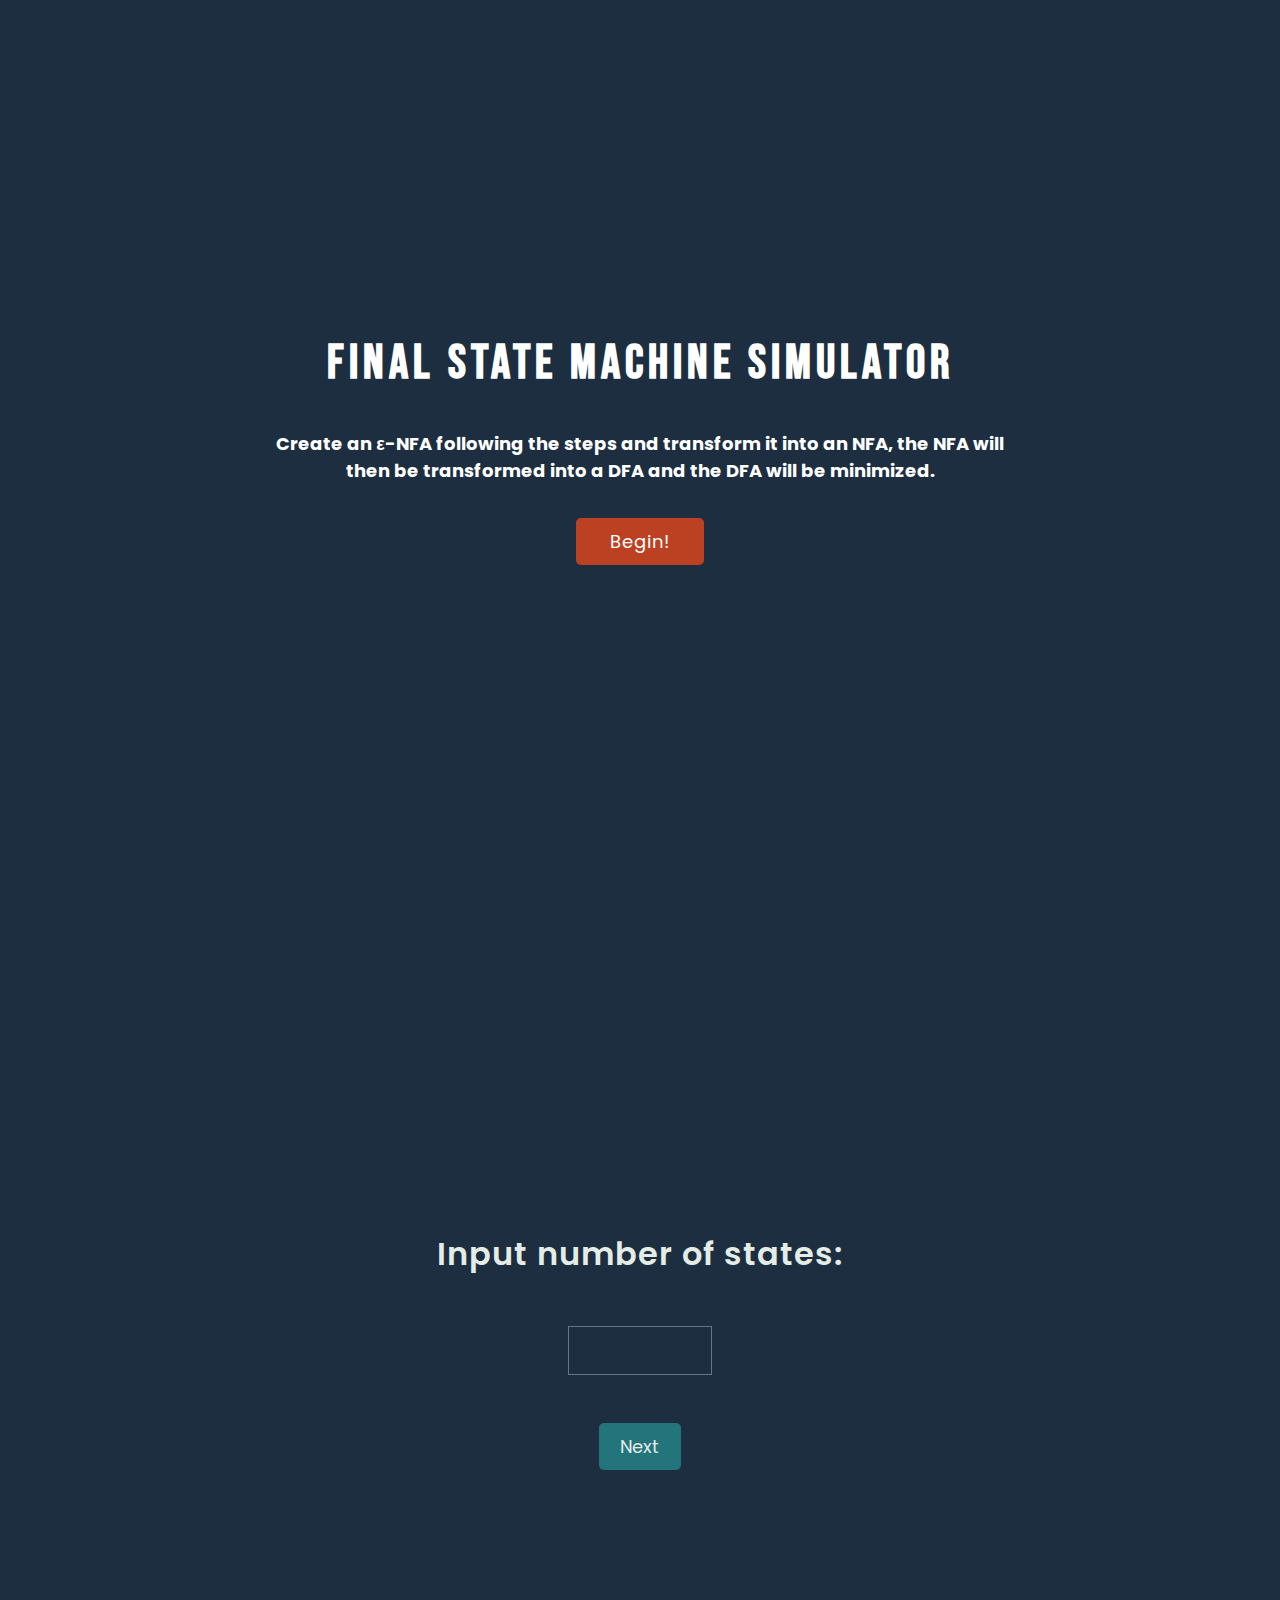
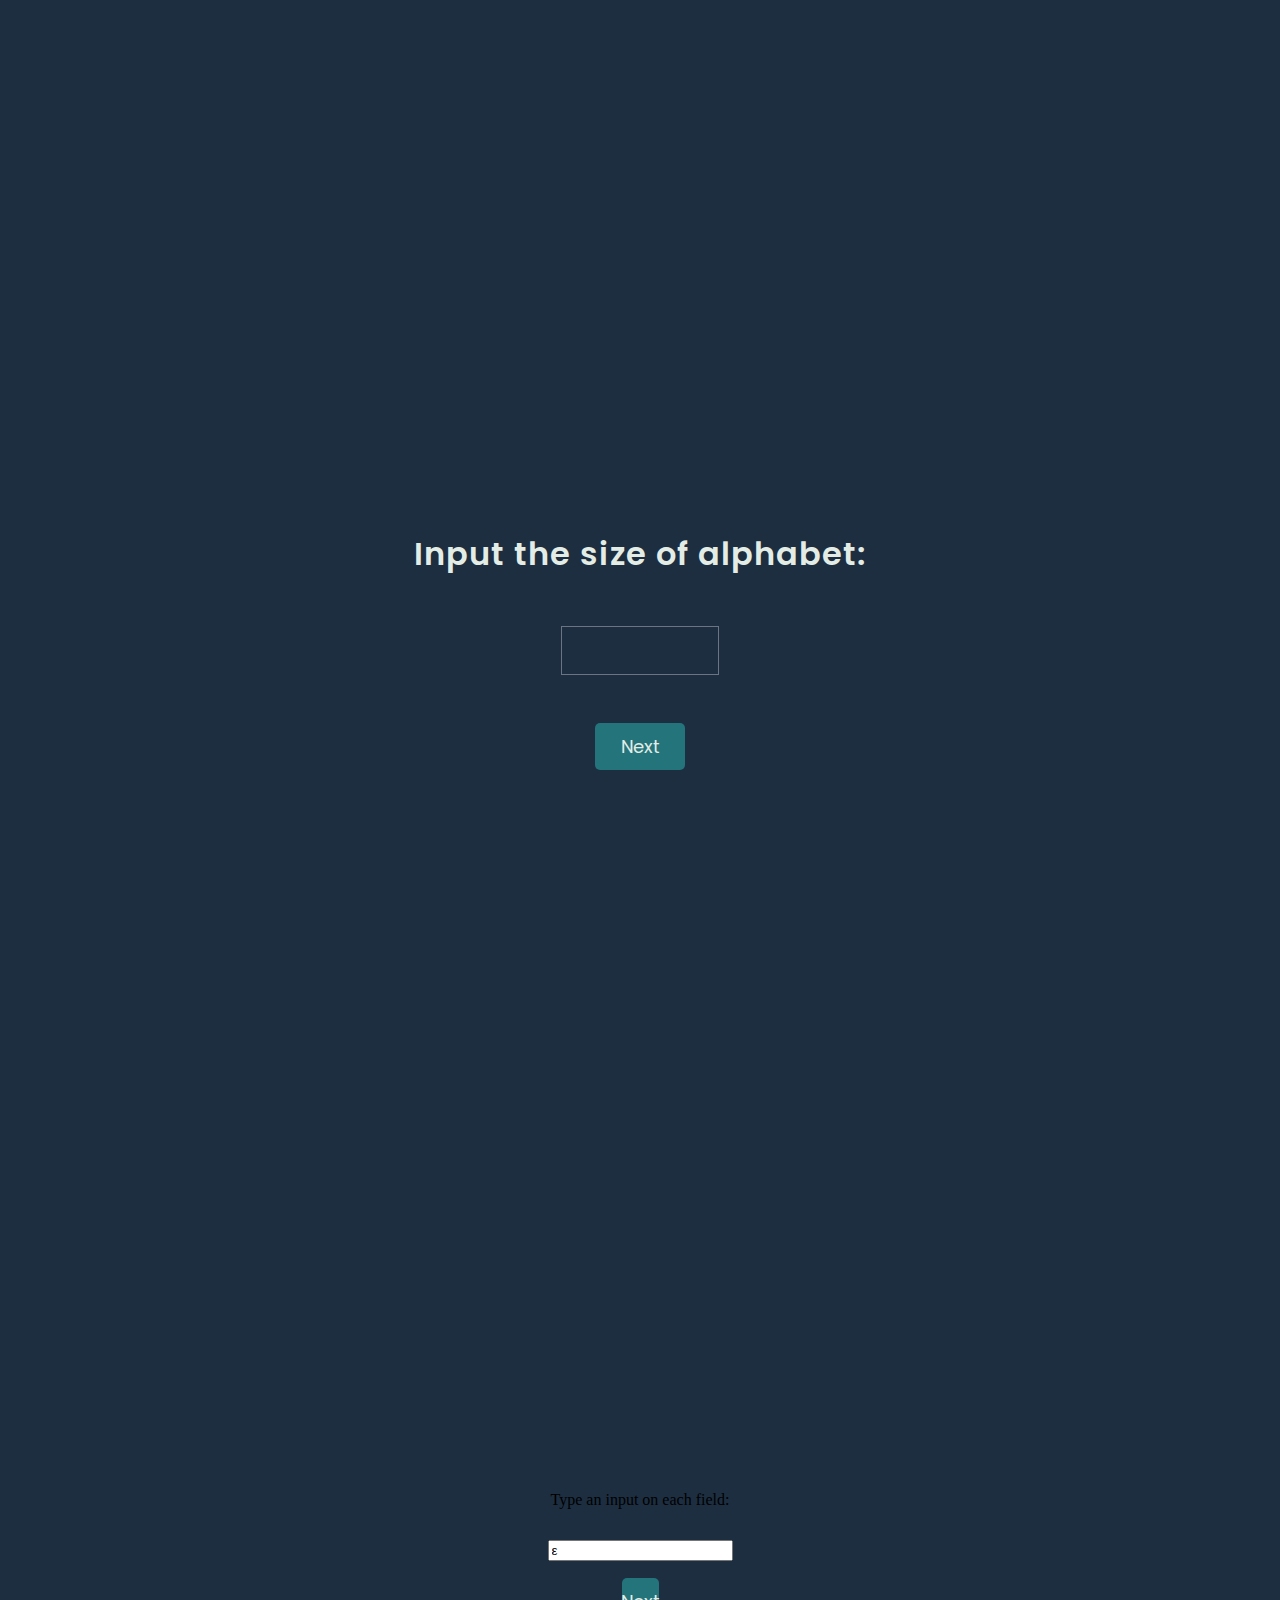
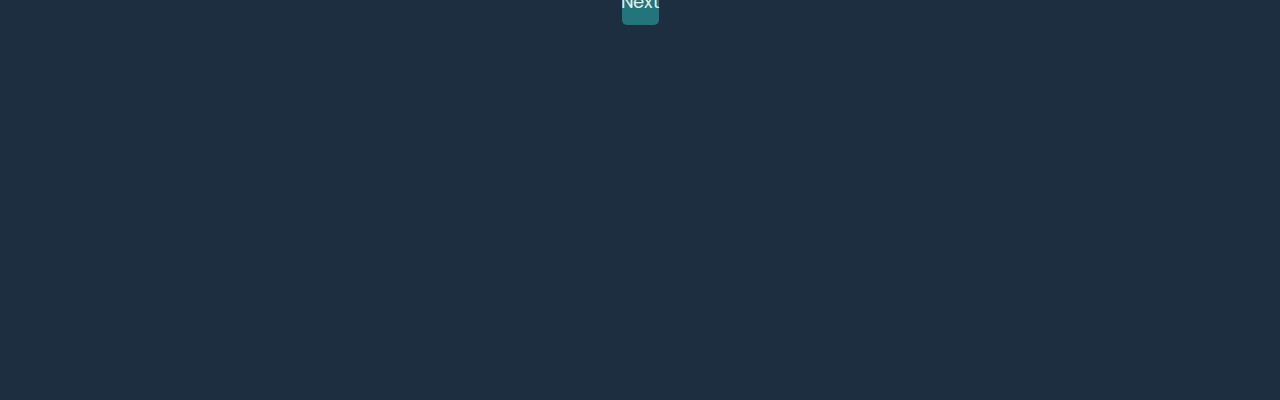
==== src/index.html @ 6525c3da "Modified css, added new styles in header and input components, modified js index." ====
<!-- HTML webpage to interact with the user. -->

<!DOCTYPE html>

<html>
    <head>
        <meta charset="UTF-8" />
        <title>Finite State Machines</title>
        <link rel="icon" type="image/ico" href="../data/images/favicon.png" />
        <link rel="stylesheet" type="text/css" href="./css/index.css" />
        <link href="https://fonts.googleapis.com/icon?family=Material+Icons" rel="stylesheet" />
    </head>

    <body>
        <header>
            <div class="container">
                <h1 class="header">Final State Machine Simulator</h1>
                <p class="paragraph">
                    Create an &epsilon;-NFA following the steps
                    and transform it into an NFA, the NFA will
                    then be transformed into a DFA and the DFA
                    will be minimized.
                </p>
                <button class="begin">Begin!</button>
            </div>
        </header>

        <!-- The input section -->
        <section id="input" class="section">

            <form class="input-form">
                <div class="container">
                    <div class="input-states">
                        <p class="label">
                            Input number of states:
                        </p>
                        <input type="text" class="states-number" />
                        <button type="button" class="progress-button">Next</button>
                    </div>
                </div>

                <div class="container">
                    <div class="input-alphabet-1">
                        <p class="label">
                            Input the size of alphabet:
                        </p>
                        <input type="text" class="inputs-number" />
                        <button type="button" class="progress-button">Next</button>
                    </div>
                </div>

                <div class="container">
                    <div class="input-alphabet-2">
                        <p class="label">
                            Type an input on each field:
                        </p>
                        <input type="text" class="input" value="&epsilon;" readonly />
                        <button type="button" class="progress-button">Next</button>
                    </div>
                </div>

                <!-- <div class="container">
                    <div class="input-transitions">
                        <p class="label">
                            Choose the transitions:
                        </p>
                        <div class="transition-container">
                            <div class="states"></div>
                            <div class="inputs"></div>
                            <div class="outputs"></div>
                        </div>
                        <div class="show-chosen"></div>
                        <button type="button" class="progress-button">Next</button>
                    </div>
                </div>

                <div class="container">
                    <div class="input-finals-1">
                        <p class="label">
                            Input number of final states:
                        </p>
                        <input type="text" class="inputs-number" />
                        <button type="button" class="progress-button">Next</button>
                    </div>
                </div>

                <div class="container">
                    <div class="input-finals-2">
                        <p class="label">
                            Type a final state on each field:
                        </p>
                        <button type="button" class="progress-button">Generate</button>
                    </div>
                </div> -->
            </form>
        </section>

        <!-- Output section -->
        <!-- <section id="output" class="section">
            <div class="results">

                <p class="paragraph">
                    The inputs:
                </p>
                <div class="inputs"></div>
                
                <p class="paragraph">
                    The set of states:
                </p>
                <div class="states"></div>

                <p class="paragraph">
                    The initial state:
                </p>
                <div class="initial-state"></div>

                <p class="paragraph">
                    The set of final states:
                </p>
                <div class="final-states"></div>

                <button class="display-transitions">Show transitions</button>

                <div class="transitions"></div>

                <button class="reset">Reset</button>
            </div>
        </section> -->

        <script src="https://ajax.googleapis.com/ajax/libs/jquery/3.4.1/jquery.min.js"></script>
        <script type="module" src="./js/index.js"></script>
    </body>
</html>
---- src/css/index.css ----
/* Abstracts */

@import "./abstracts/variables.css";

/* CSS base */

@import "./base/base.css";

/* Components -> Common components & screens */

@import "./components/index.css";

/* Fonts */

@import "./fonts/fonts.css";
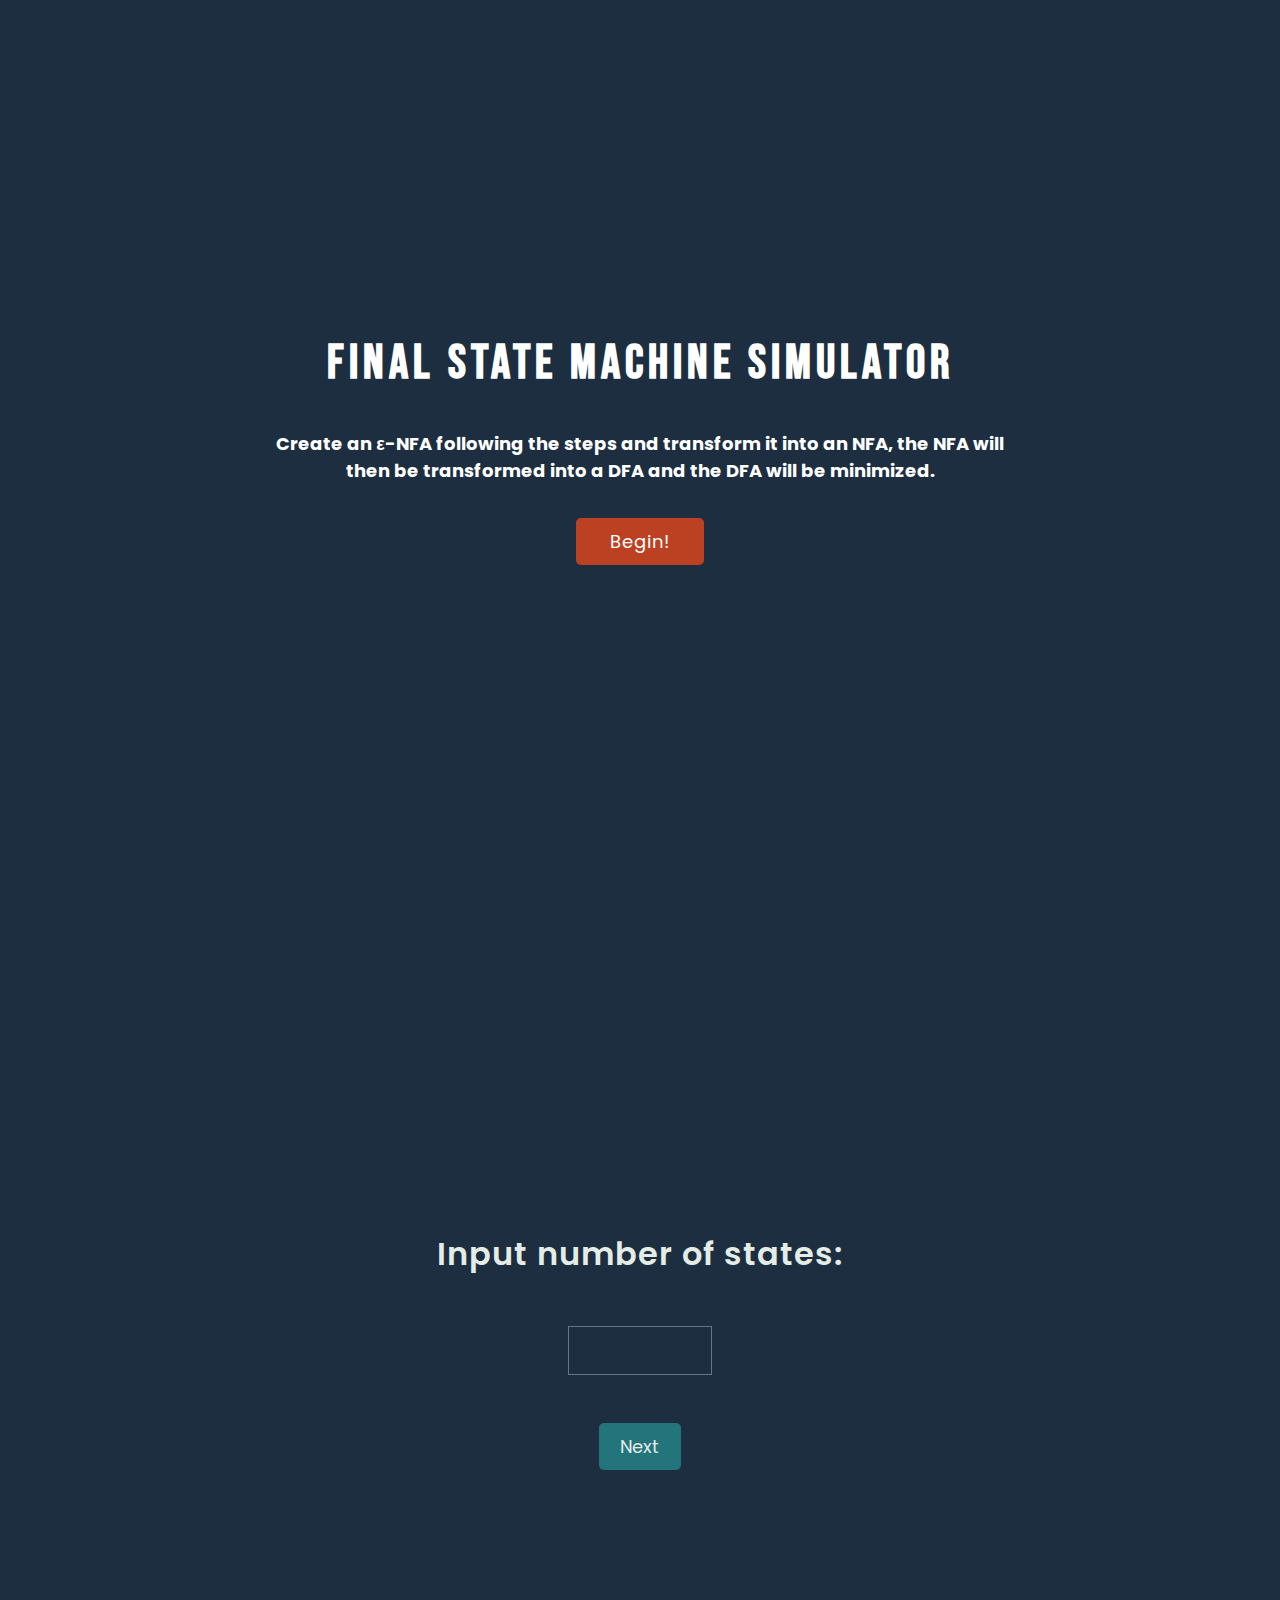
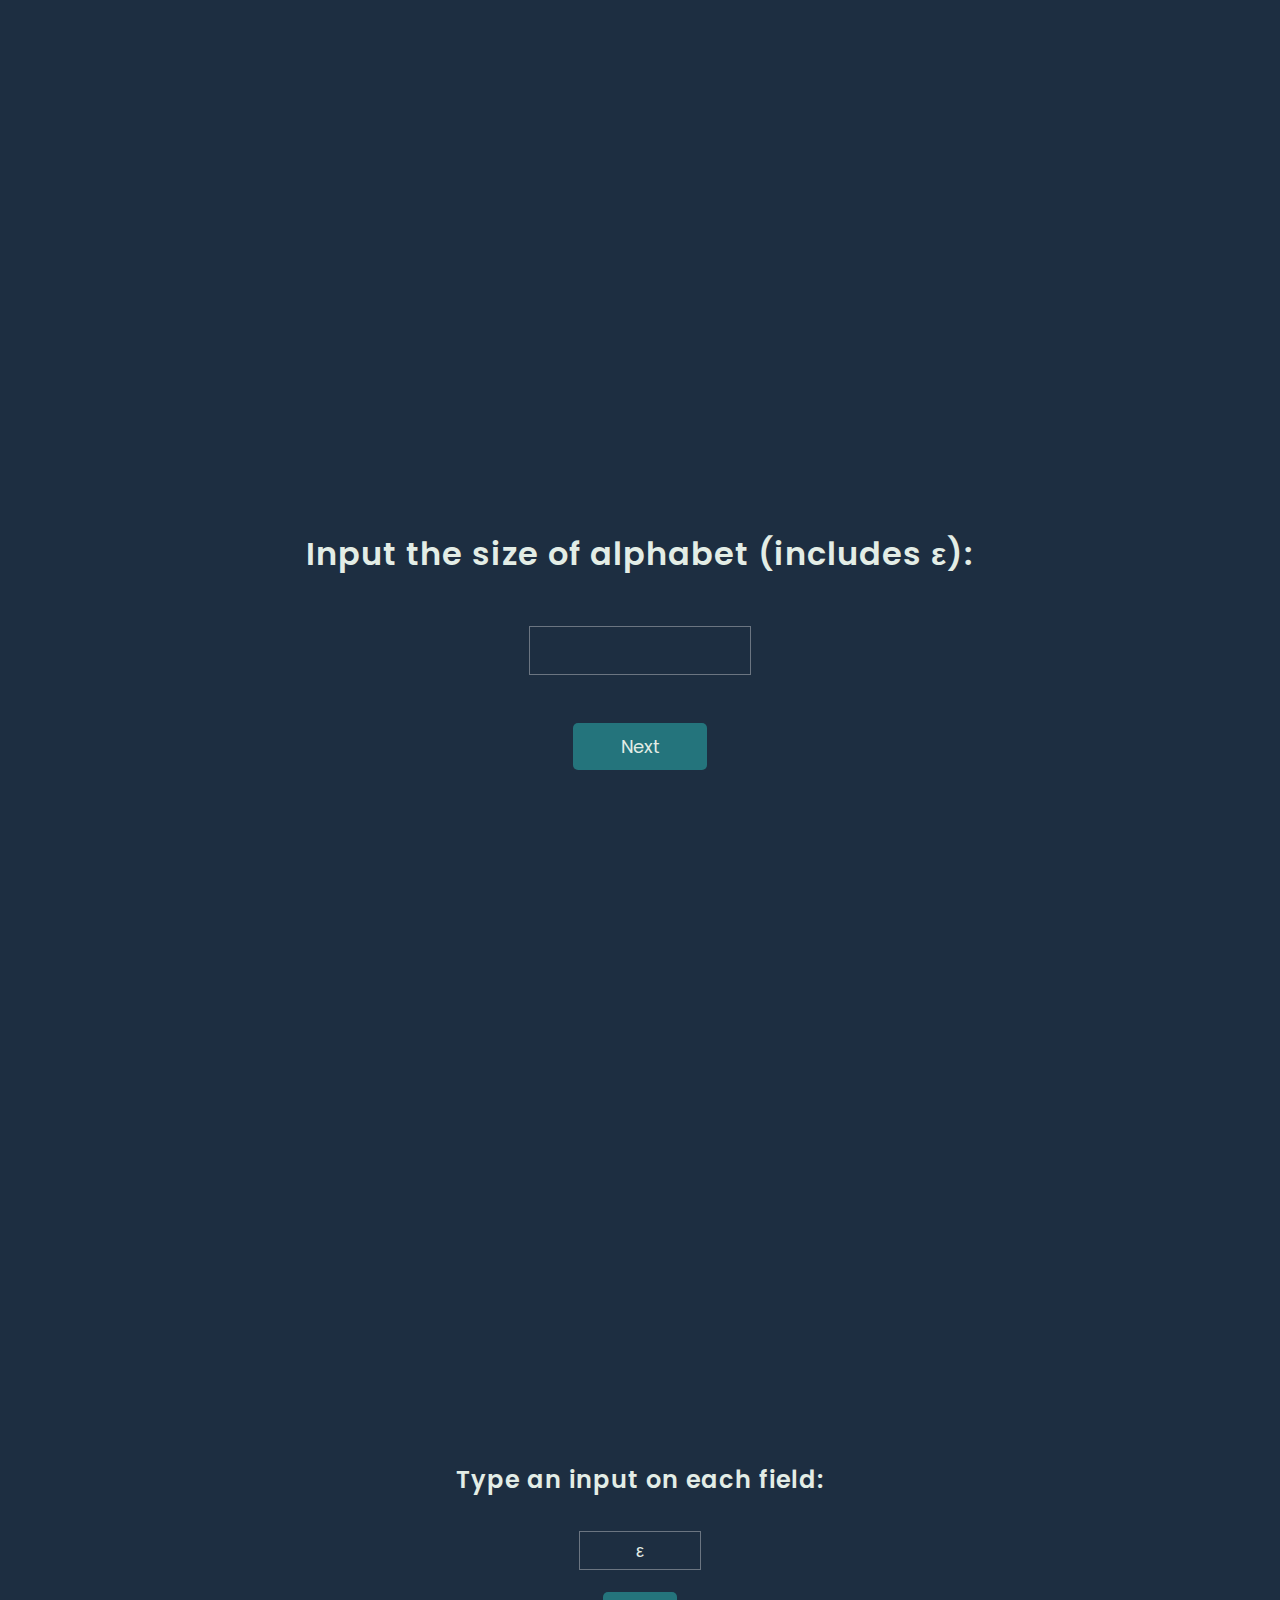
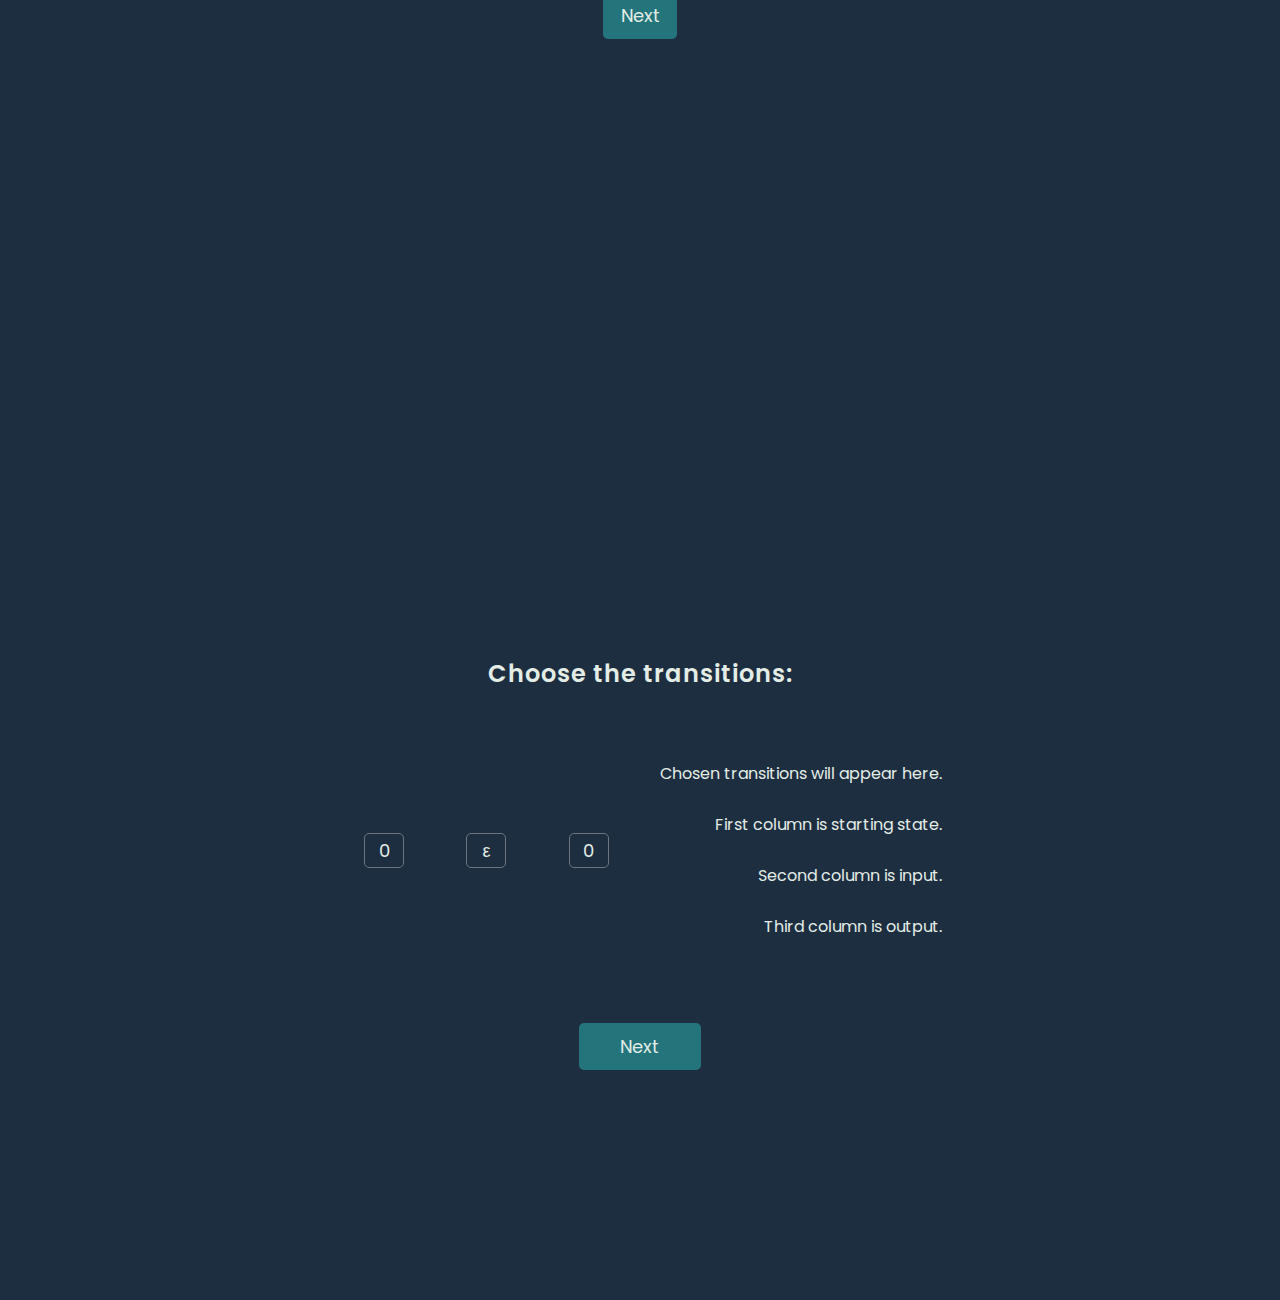
==== commit 55cf20c9: "Modified header and input components with new css code, added new functions to index.js, ugraded htm" ====
--- a/src/index.html
+++ b/src/index.html
@@ -42,7 +42,7 @@
                 <div class="container">
                     <div class="input-alphabet-1">
                         <p class="label">
-                            Input the size of alphabet:
+                            Input the size of alphabet (includes &epsilon;):
                         </p>
                         <input type="text" class="inputs-number" />
                         <button type="button" class="progress-button">Next</button>
@@ -59,22 +59,33 @@
                     </div>
                 </div>
 
-                <!-- <div class="container">
+                <div class="container">
                     <div class="input-transitions">
                         <p class="label">
                             Choose the transitions:
                         </p>
                         <div class="transition-container">
-                            <div class="states"></div>
-                            <div class="inputs"></div>
-                            <div class="outputs"></div>
+                            <div class="states">
+                                <button type="button">0</button>
+                            </div>
+                            <div class="inputs">
+                                <button type="button">&epsilon;</button>
+                            </div>
+                            <div class="outputs">
+                                <button type="button">0</button>
+                            </div>
                         </div>
-                        <div class="show-chosen"></div>
+                        <div class="show-chosen">
+                            <p>Chosen transitions will appear here.</p>
+                            <p>First column is starting state.</p>
+                            <p>Second column is input.</p>
+                            <p>Third column is output.</p>
+                        </div>
                         <button type="button" class="progress-button">Next</button>
                     </div>
                 </div>
 
-                <div class="container">
+                <!-- <div class="container">
                     <div class="input-finals-1">
                         <p class="label">
                             Input number of final states:
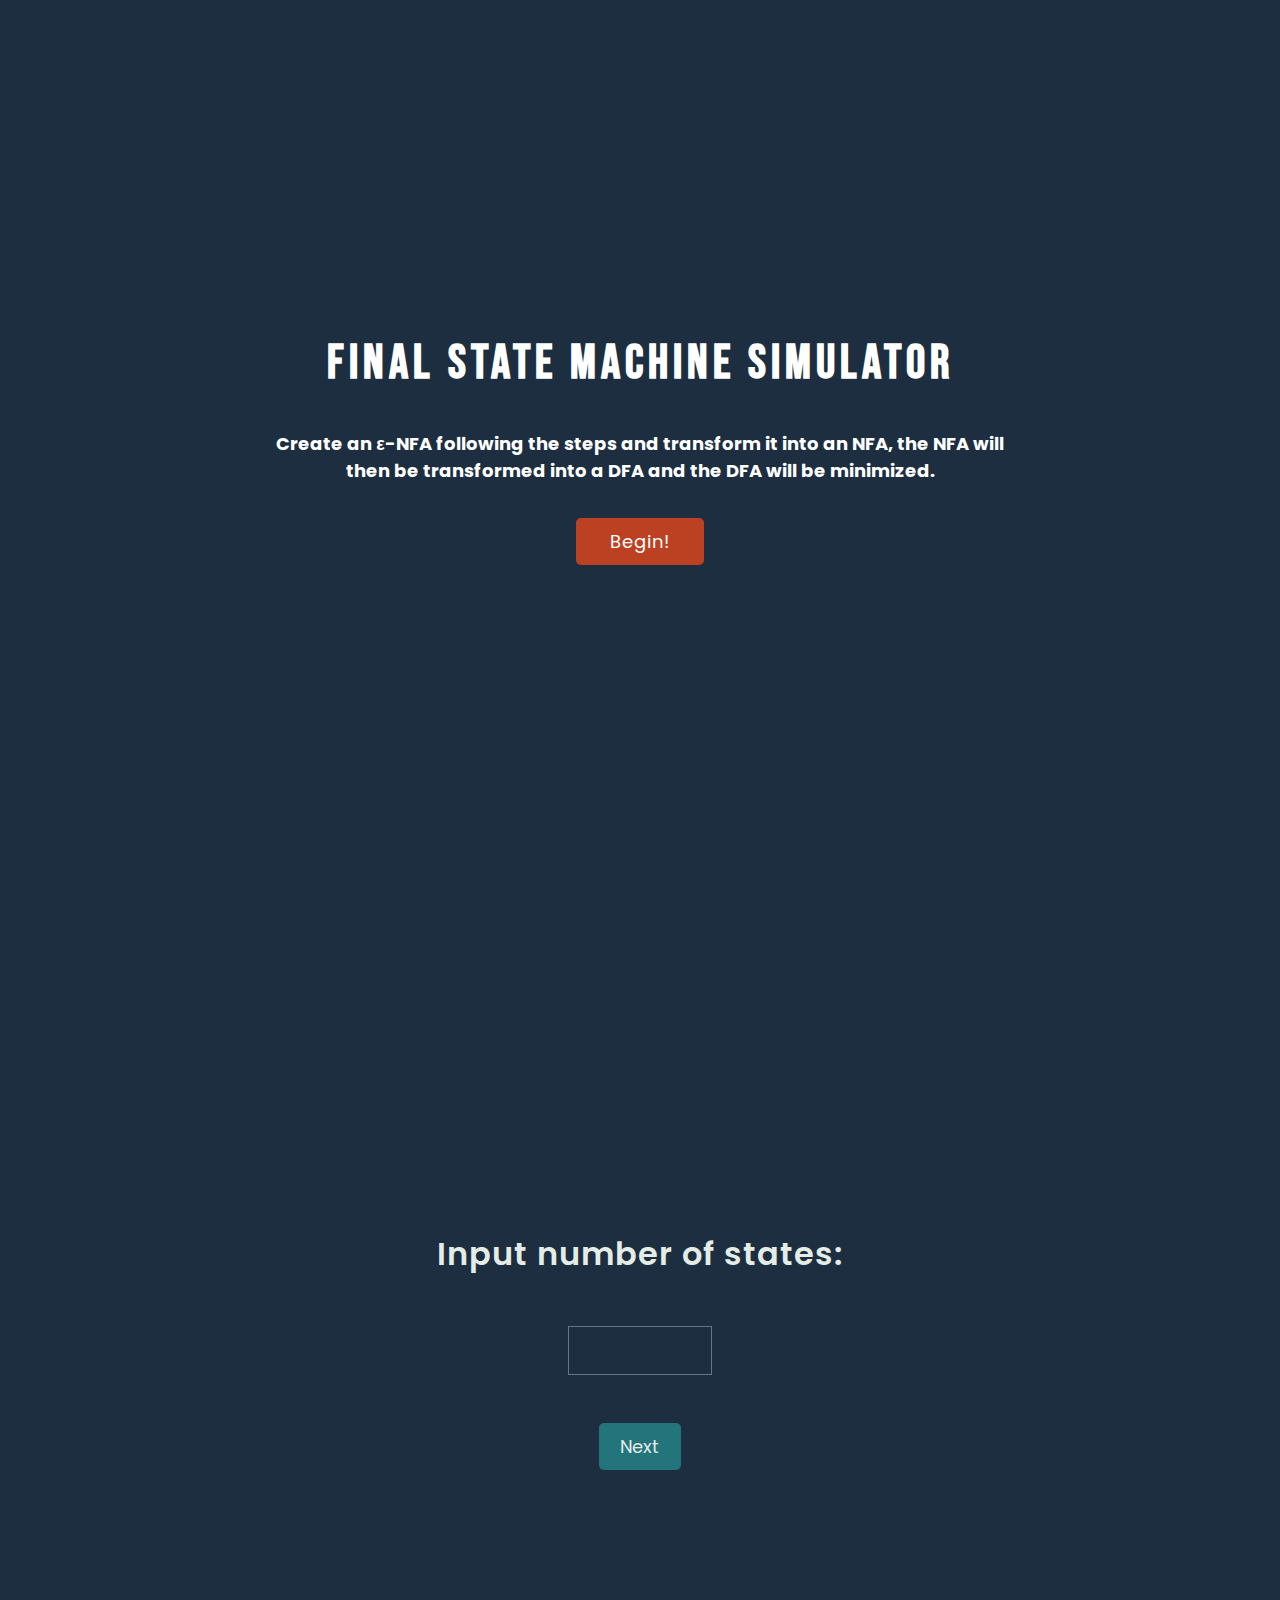
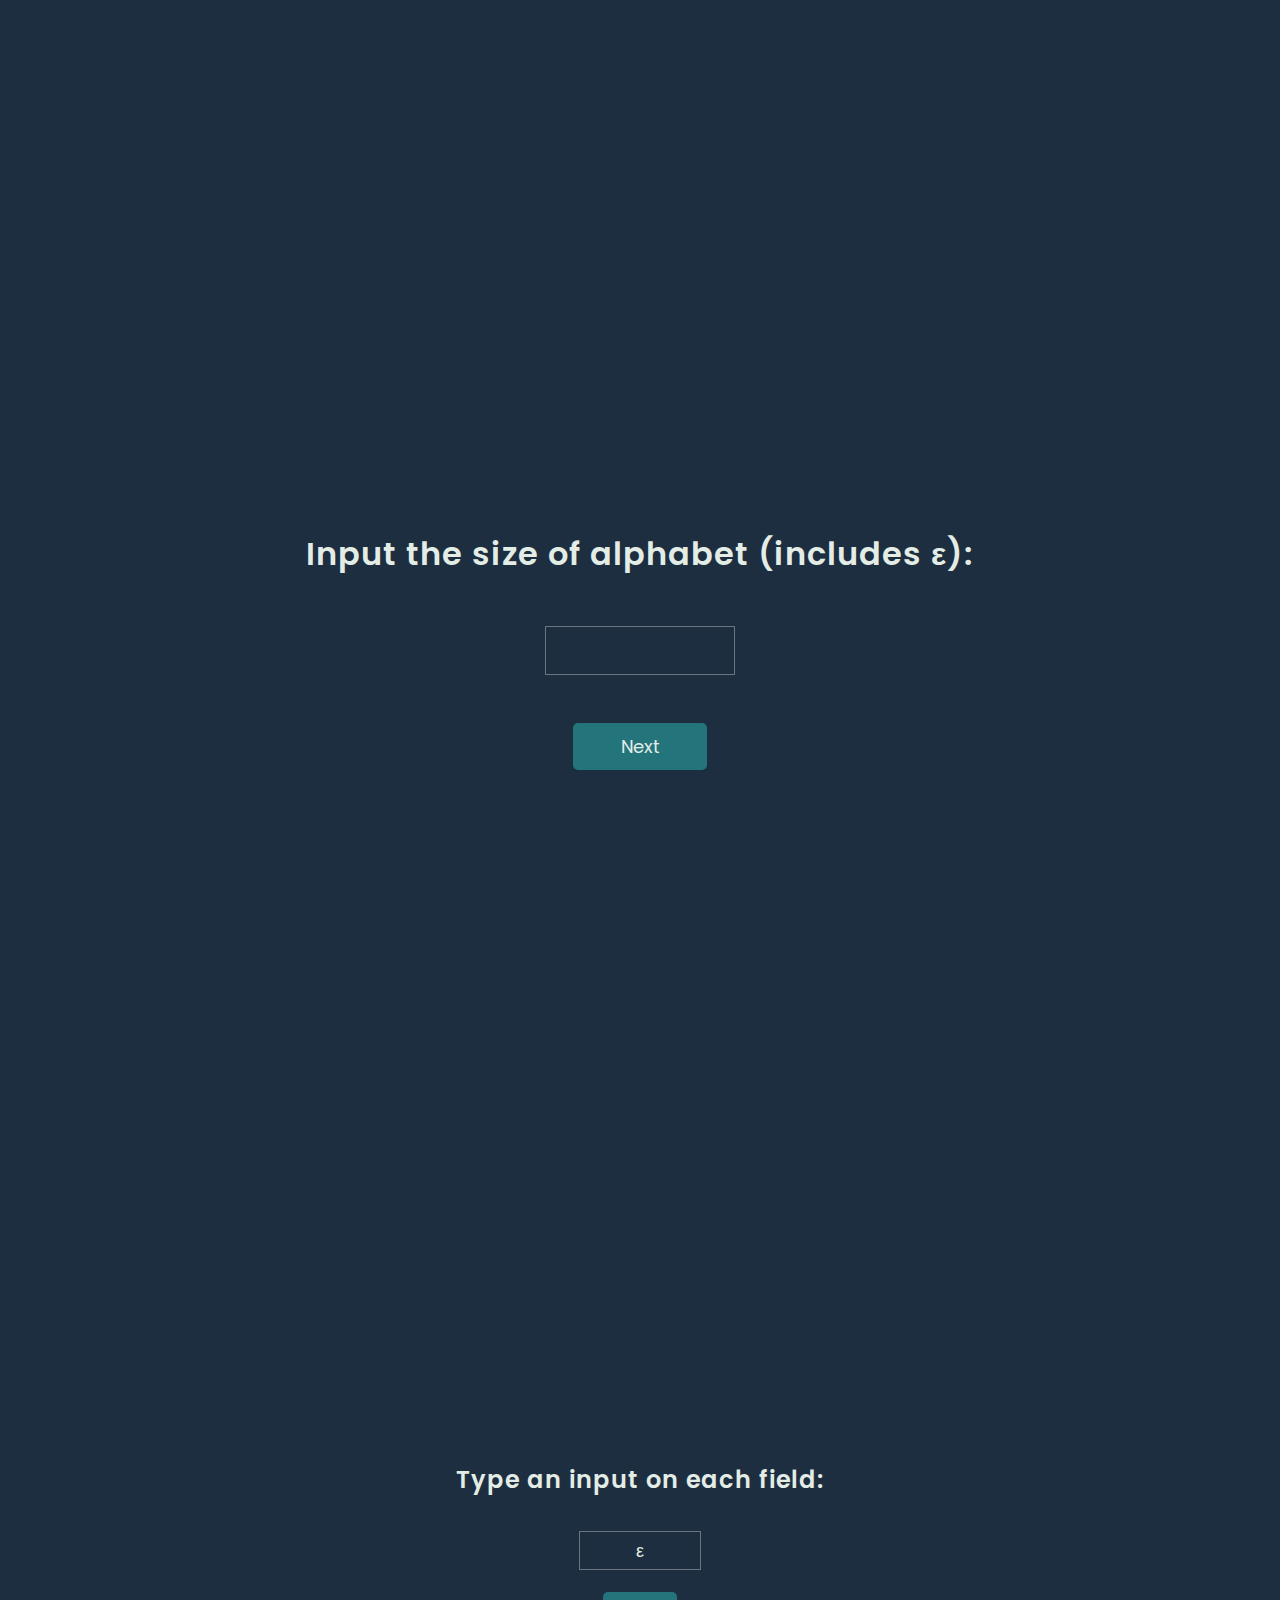
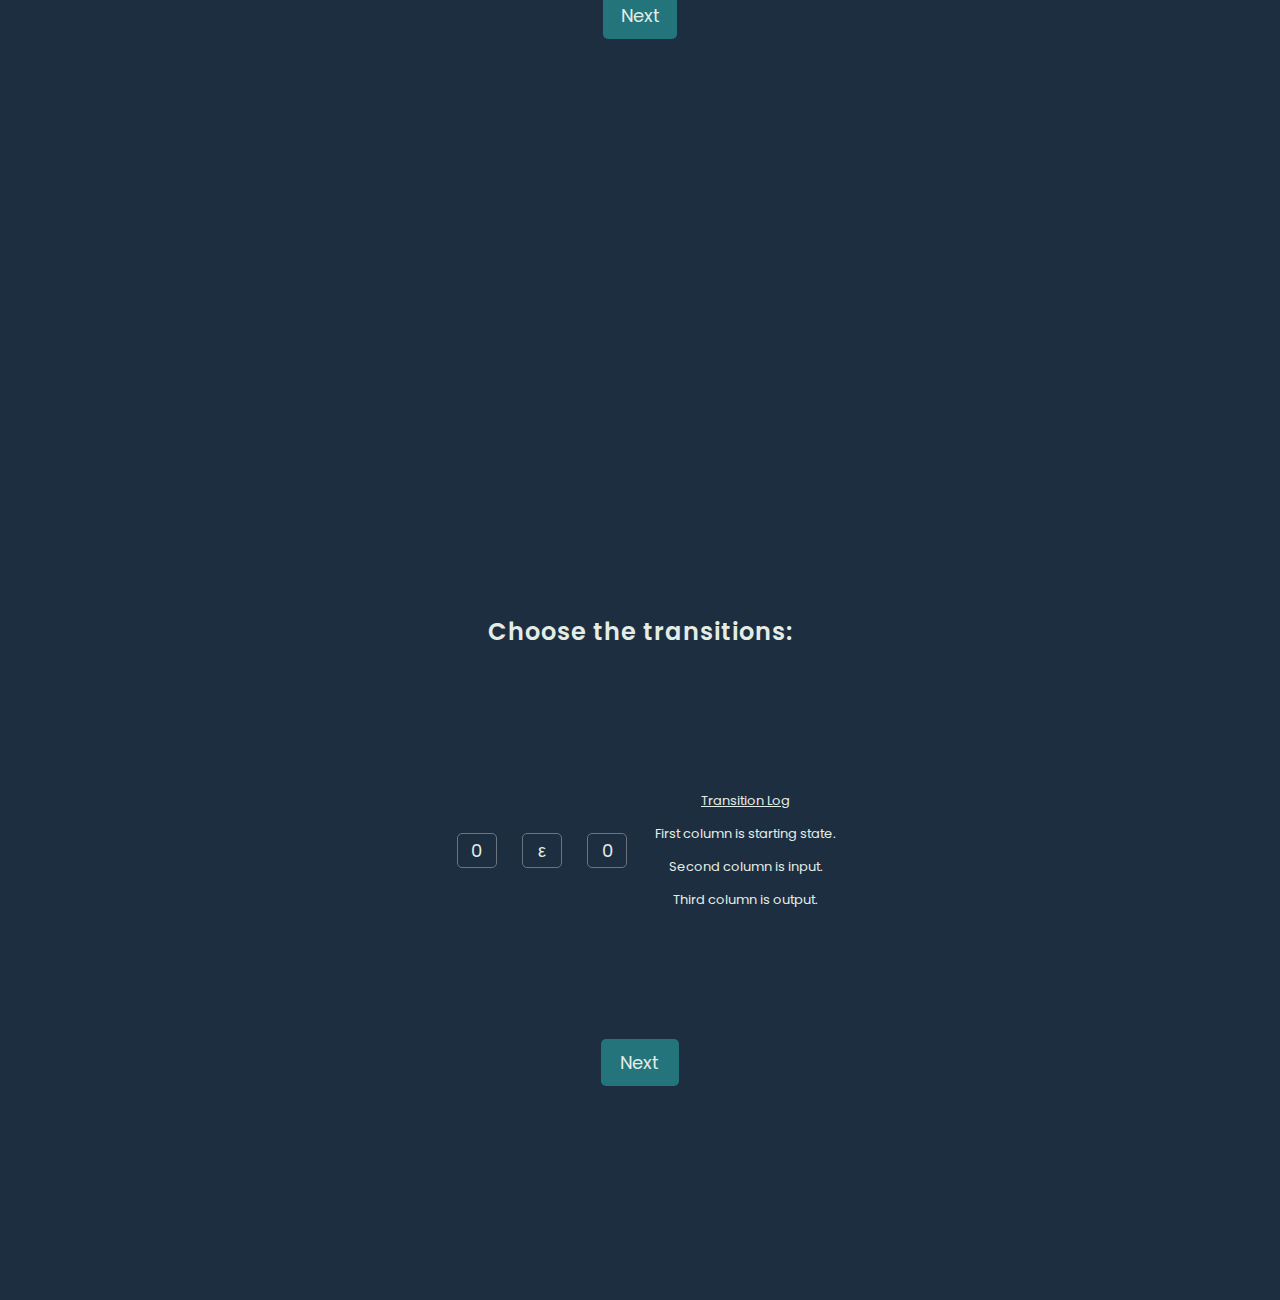
==== commit a15ed099: "Modified css component input for transitions, added new methods in index.js for interactive adding o" ====
--- a/src/index.html
+++ b/src/index.html
@@ -76,7 +76,7 @@
                             </div>
                         </div>
                         <div class="show-chosen">
-                            <p>Chosen transitions will appear here.</p>
+                            <p style="text-decoration: underline;">Transition Log</p>
                             <p>First column is starting state.</p>
                             <p>Second column is input.</p>
                             <p>Third column is output.</p>
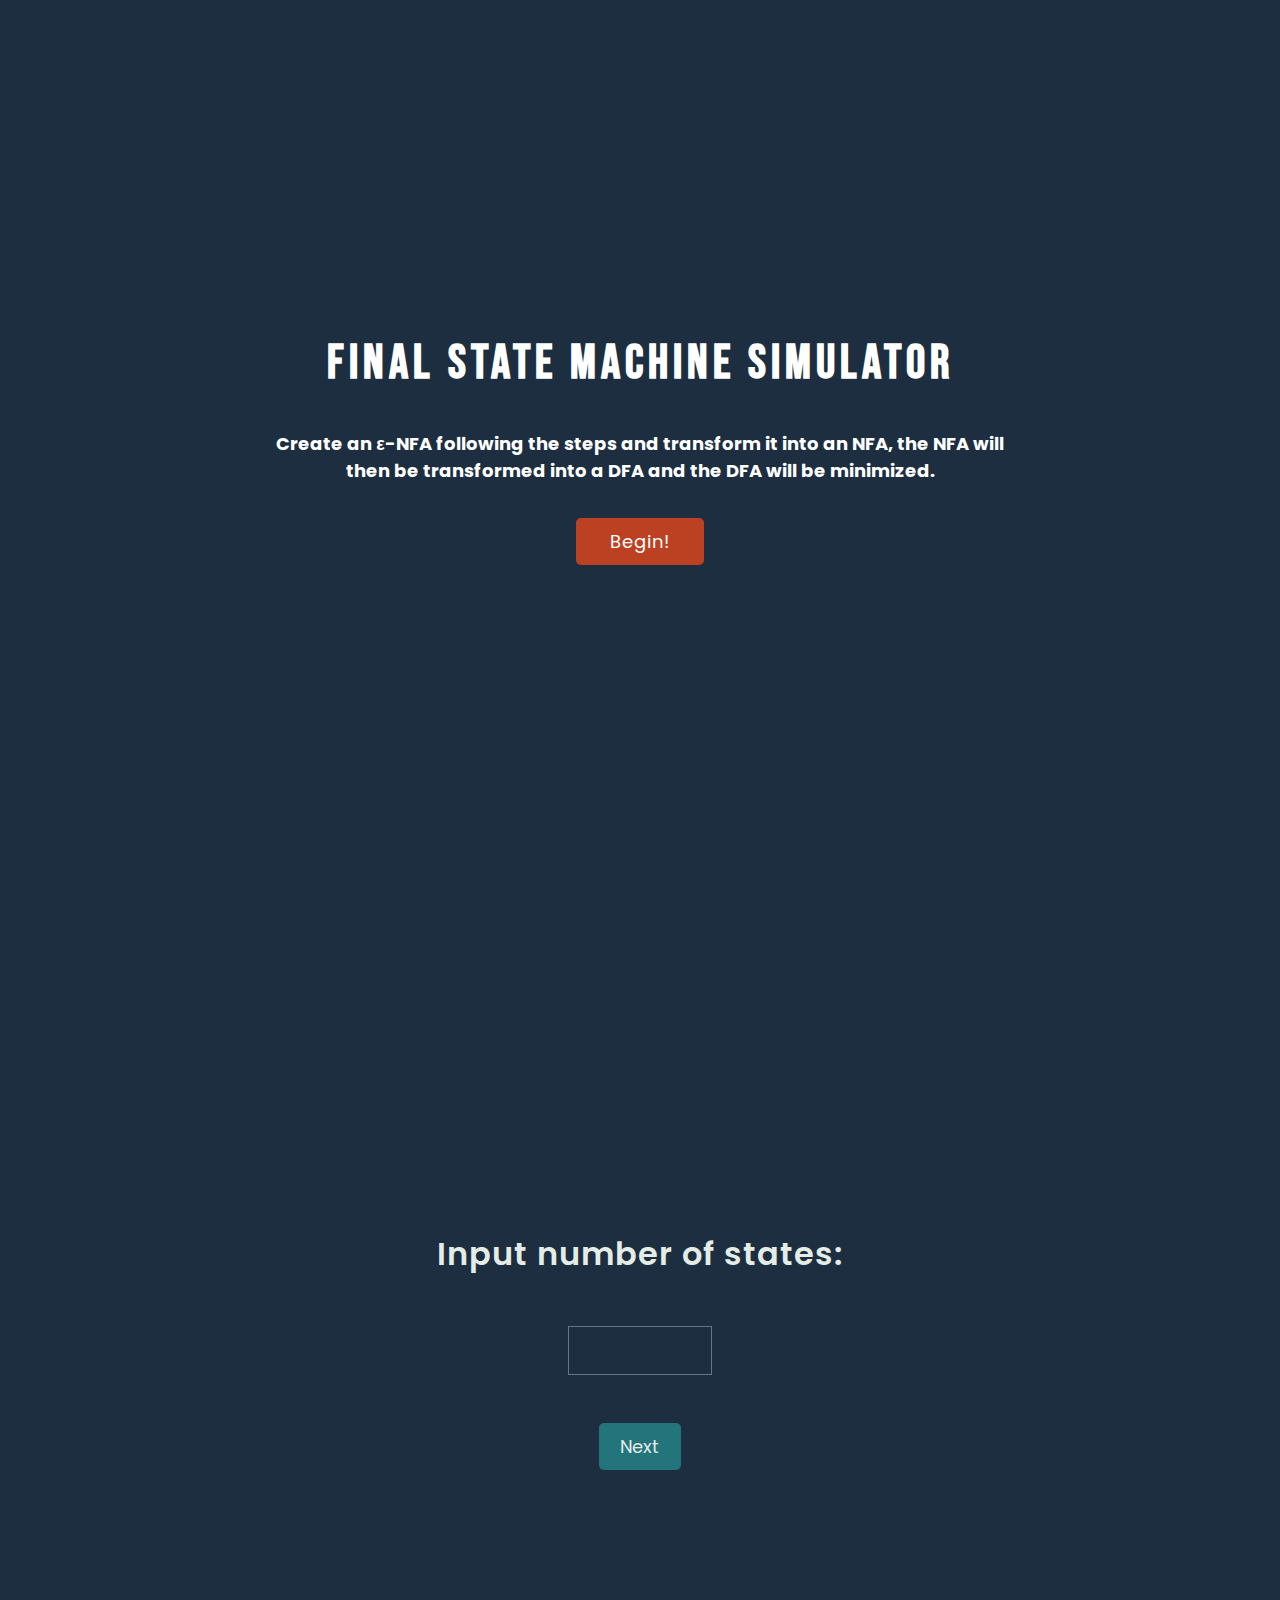
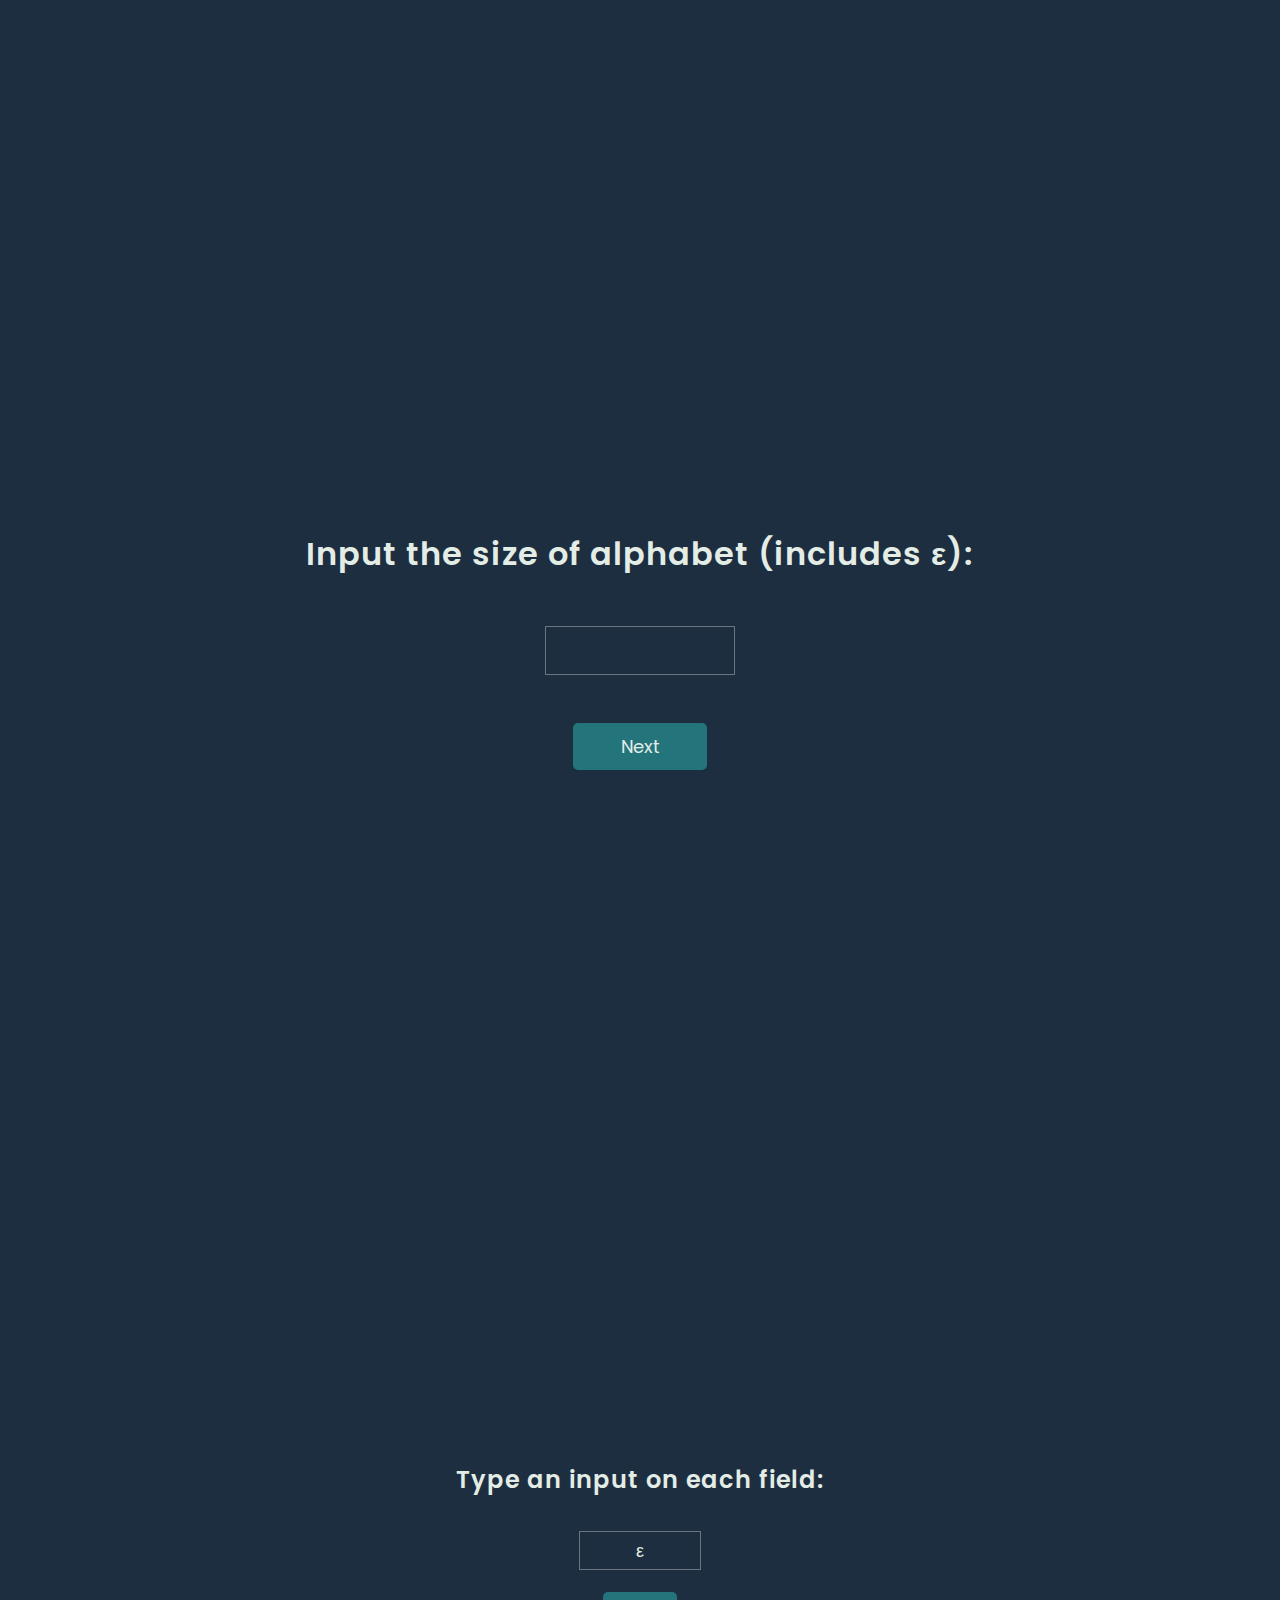
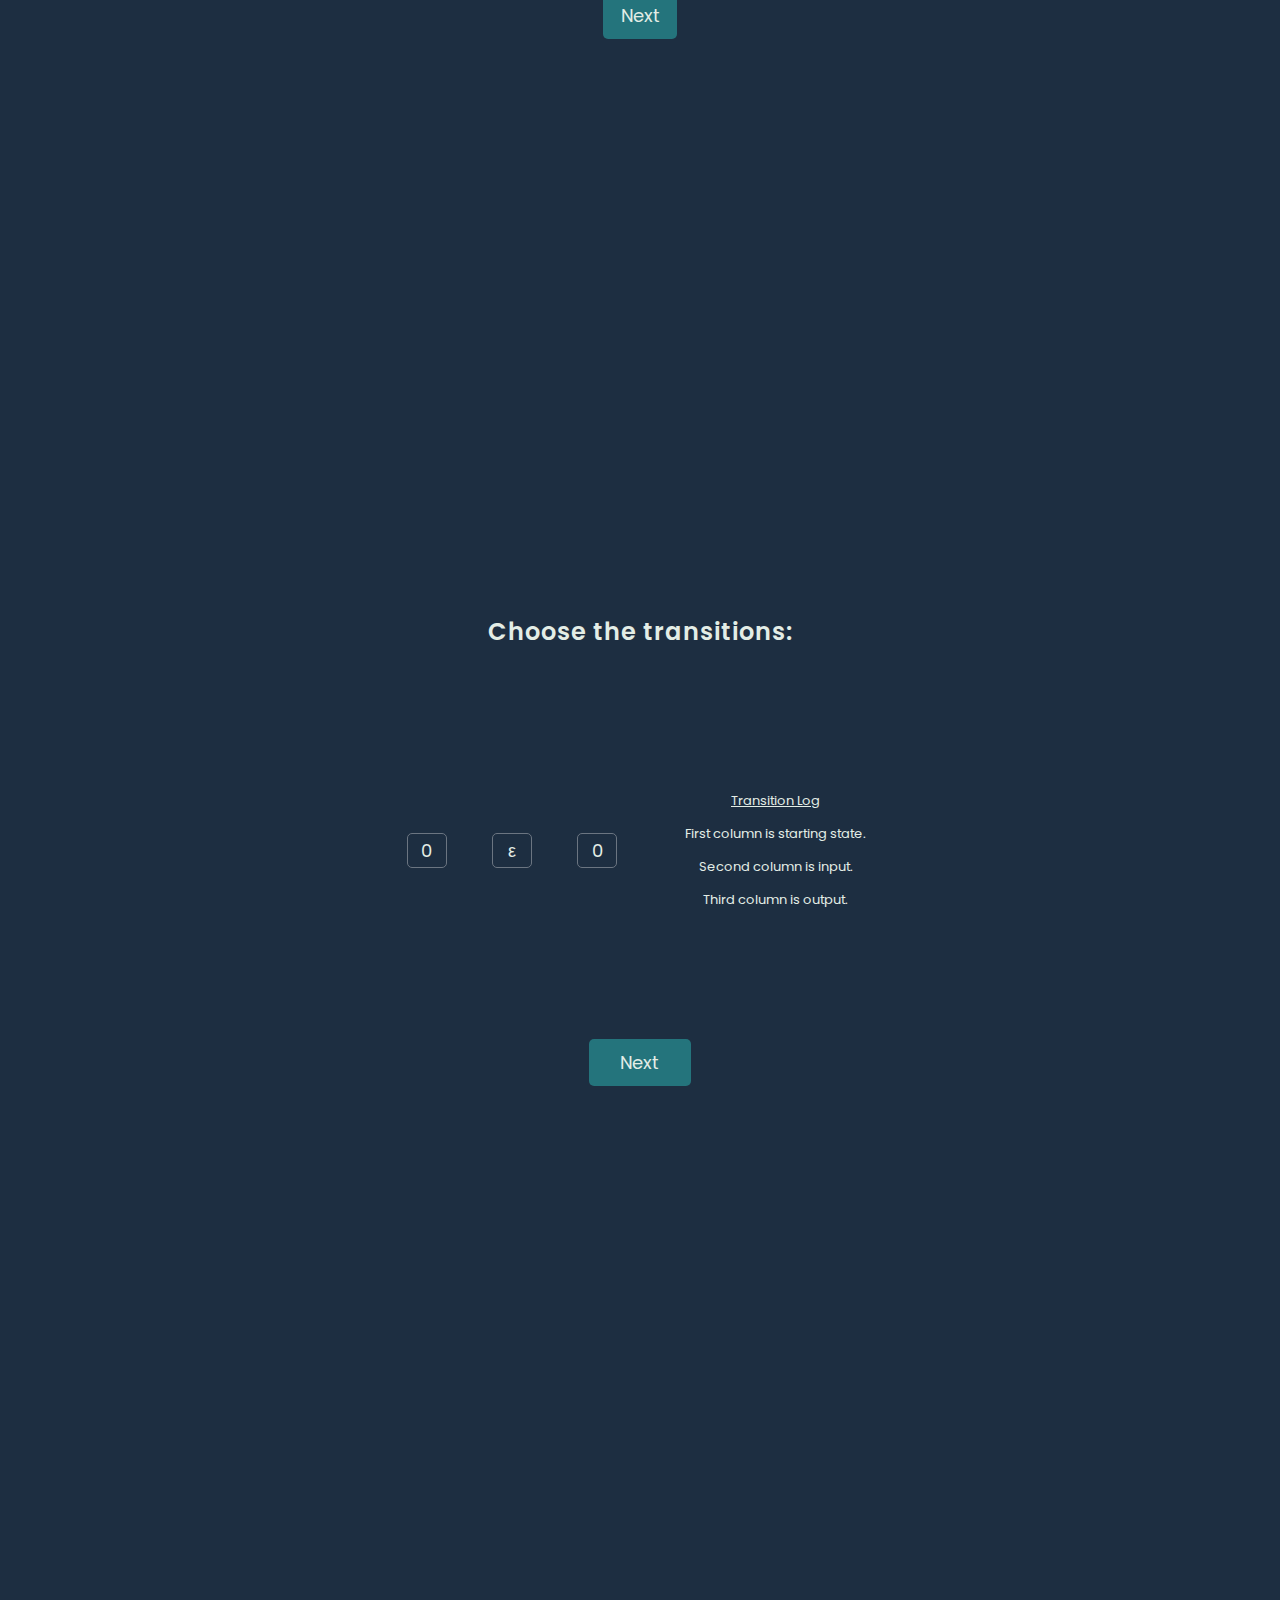
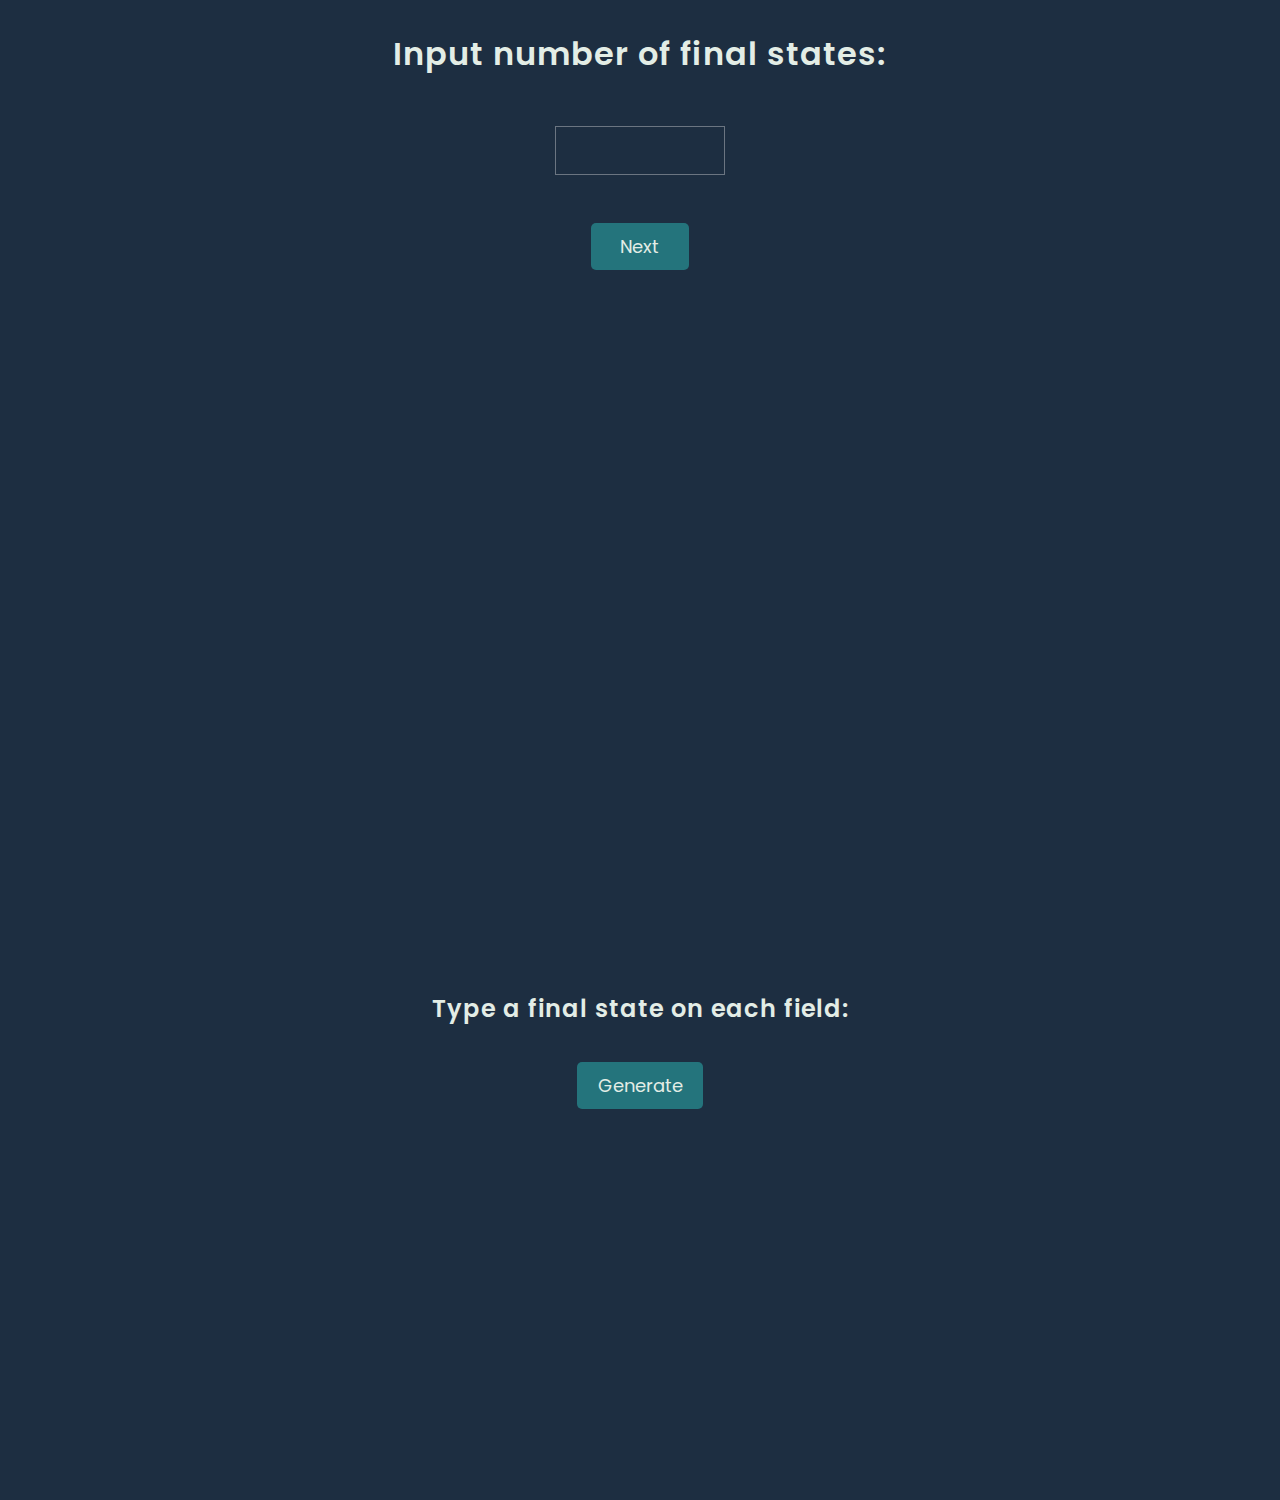
==== commit 1aa7f834: "Finished input.css and its interaction in index.js" ====
--- a/src/index.html
+++ b/src/index.html
@@ -85,12 +85,12 @@
                     </div>
                 </div>
 
-                <!-- <div class="container">
+                <div class="container">
                     <div class="input-finals-1">
                         <p class="label">
                             Input number of final states:
                         </p>
-                        <input type="text" class="inputs-number" />
+                        <input type="text" class="finals-number" />
                         <button type="button" class="progress-button">Next</button>
                     </div>
                 </div>
@@ -102,7 +102,7 @@
                         </p>
                         <button type="button" class="progress-button">Generate</button>
                     </div>
-                </div> -->
+                </div>
             </form>
         </section>
 
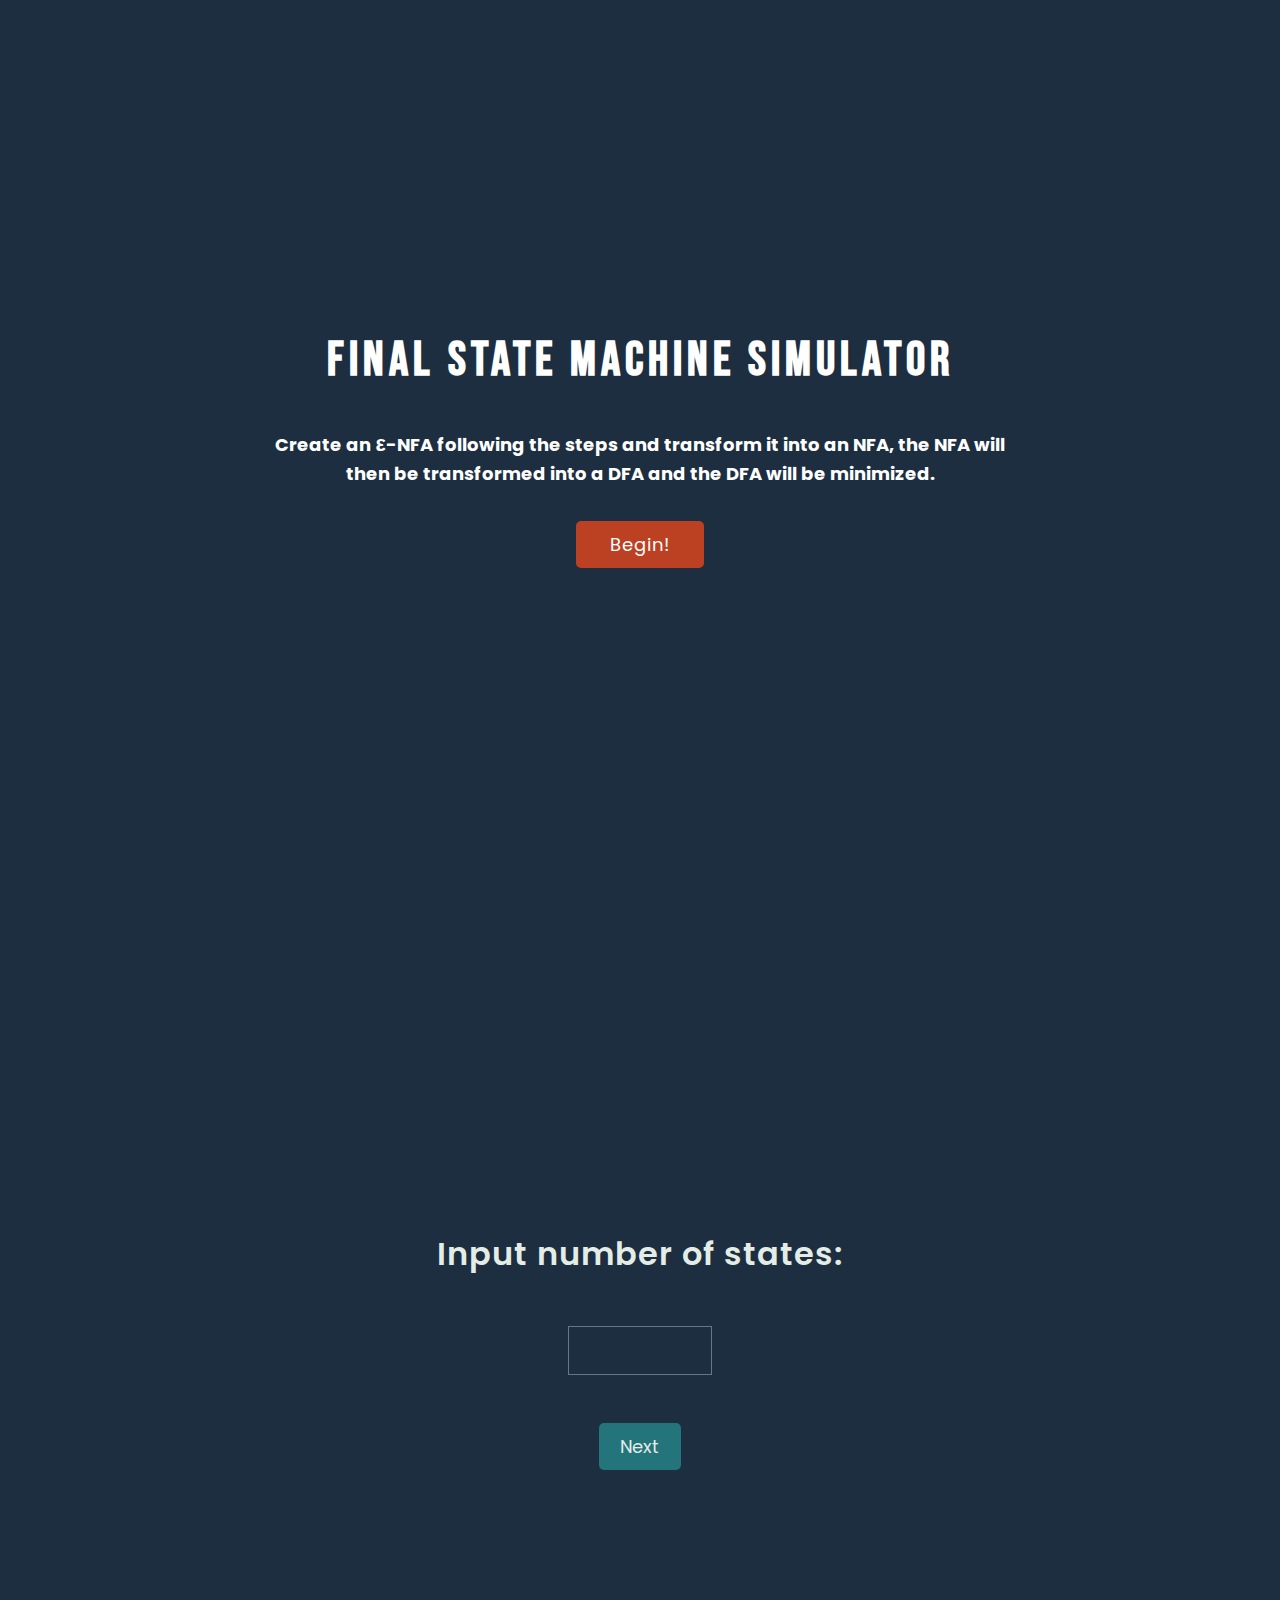
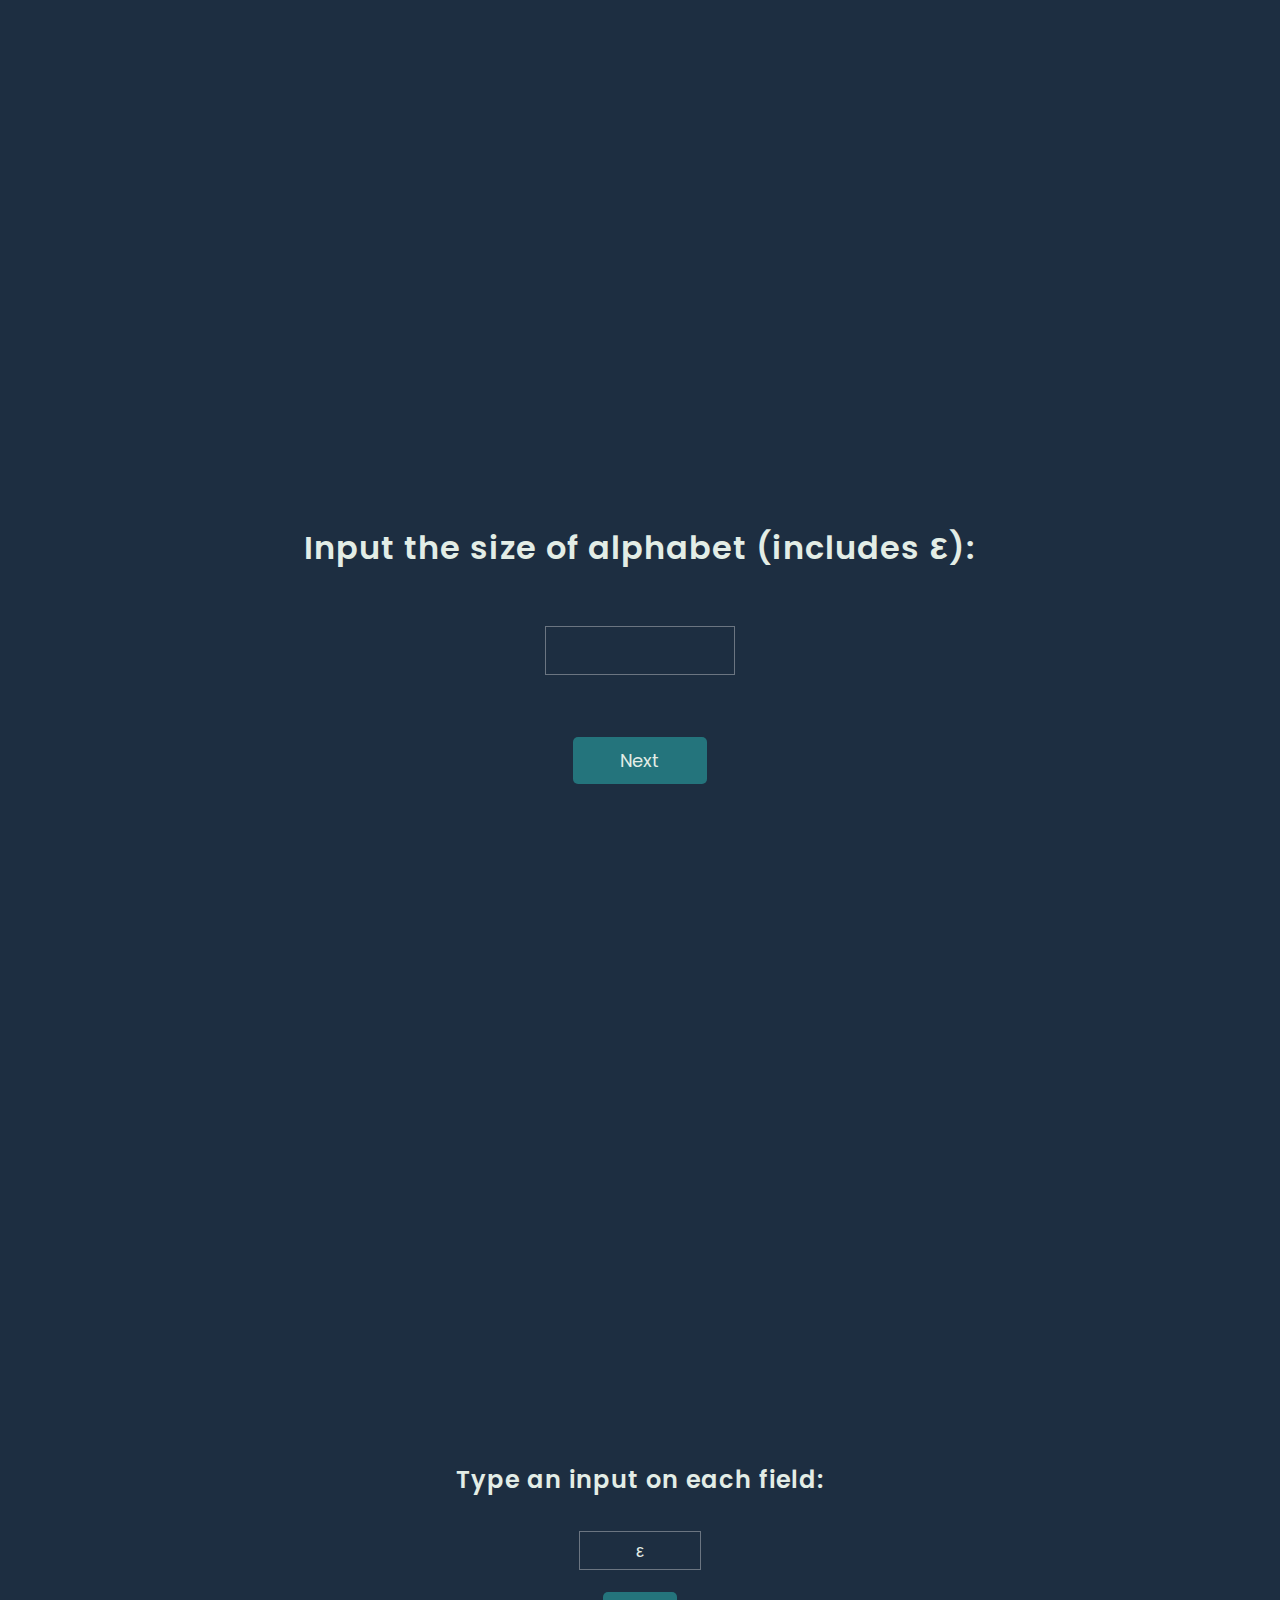
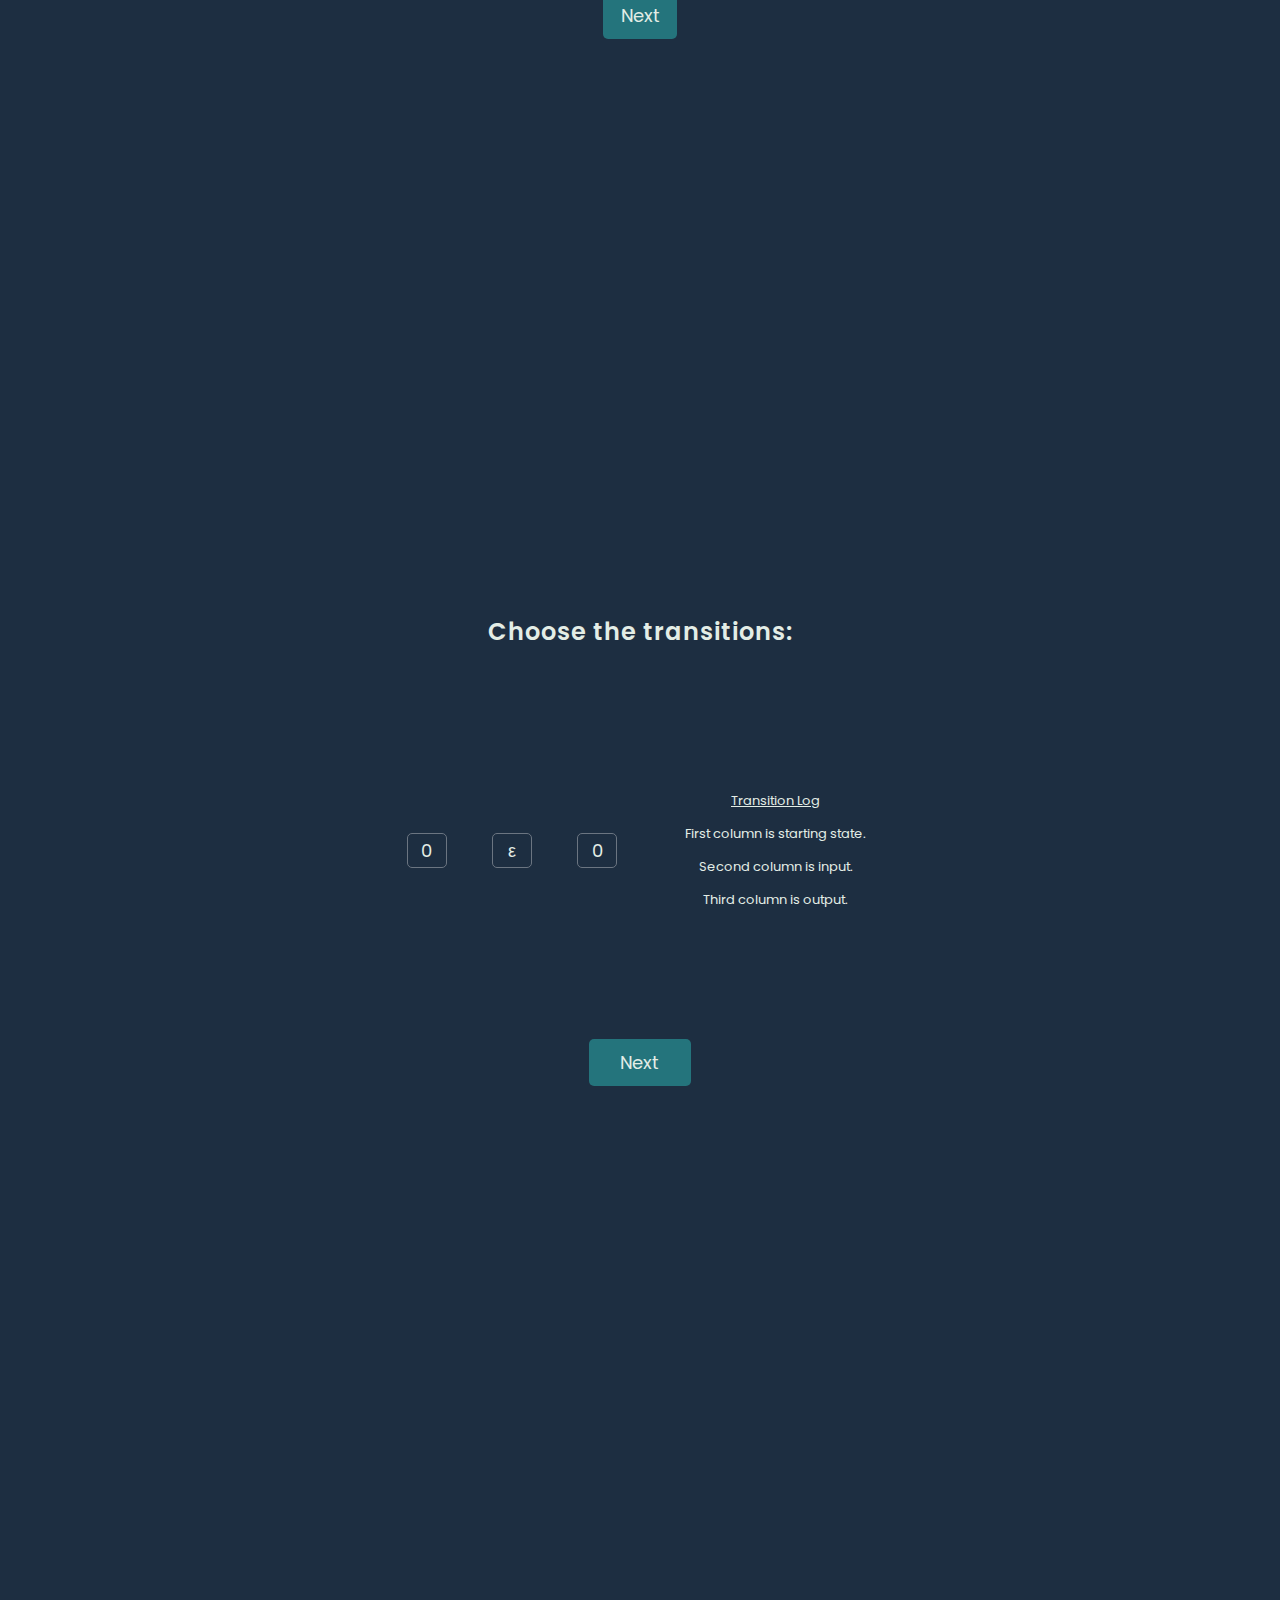
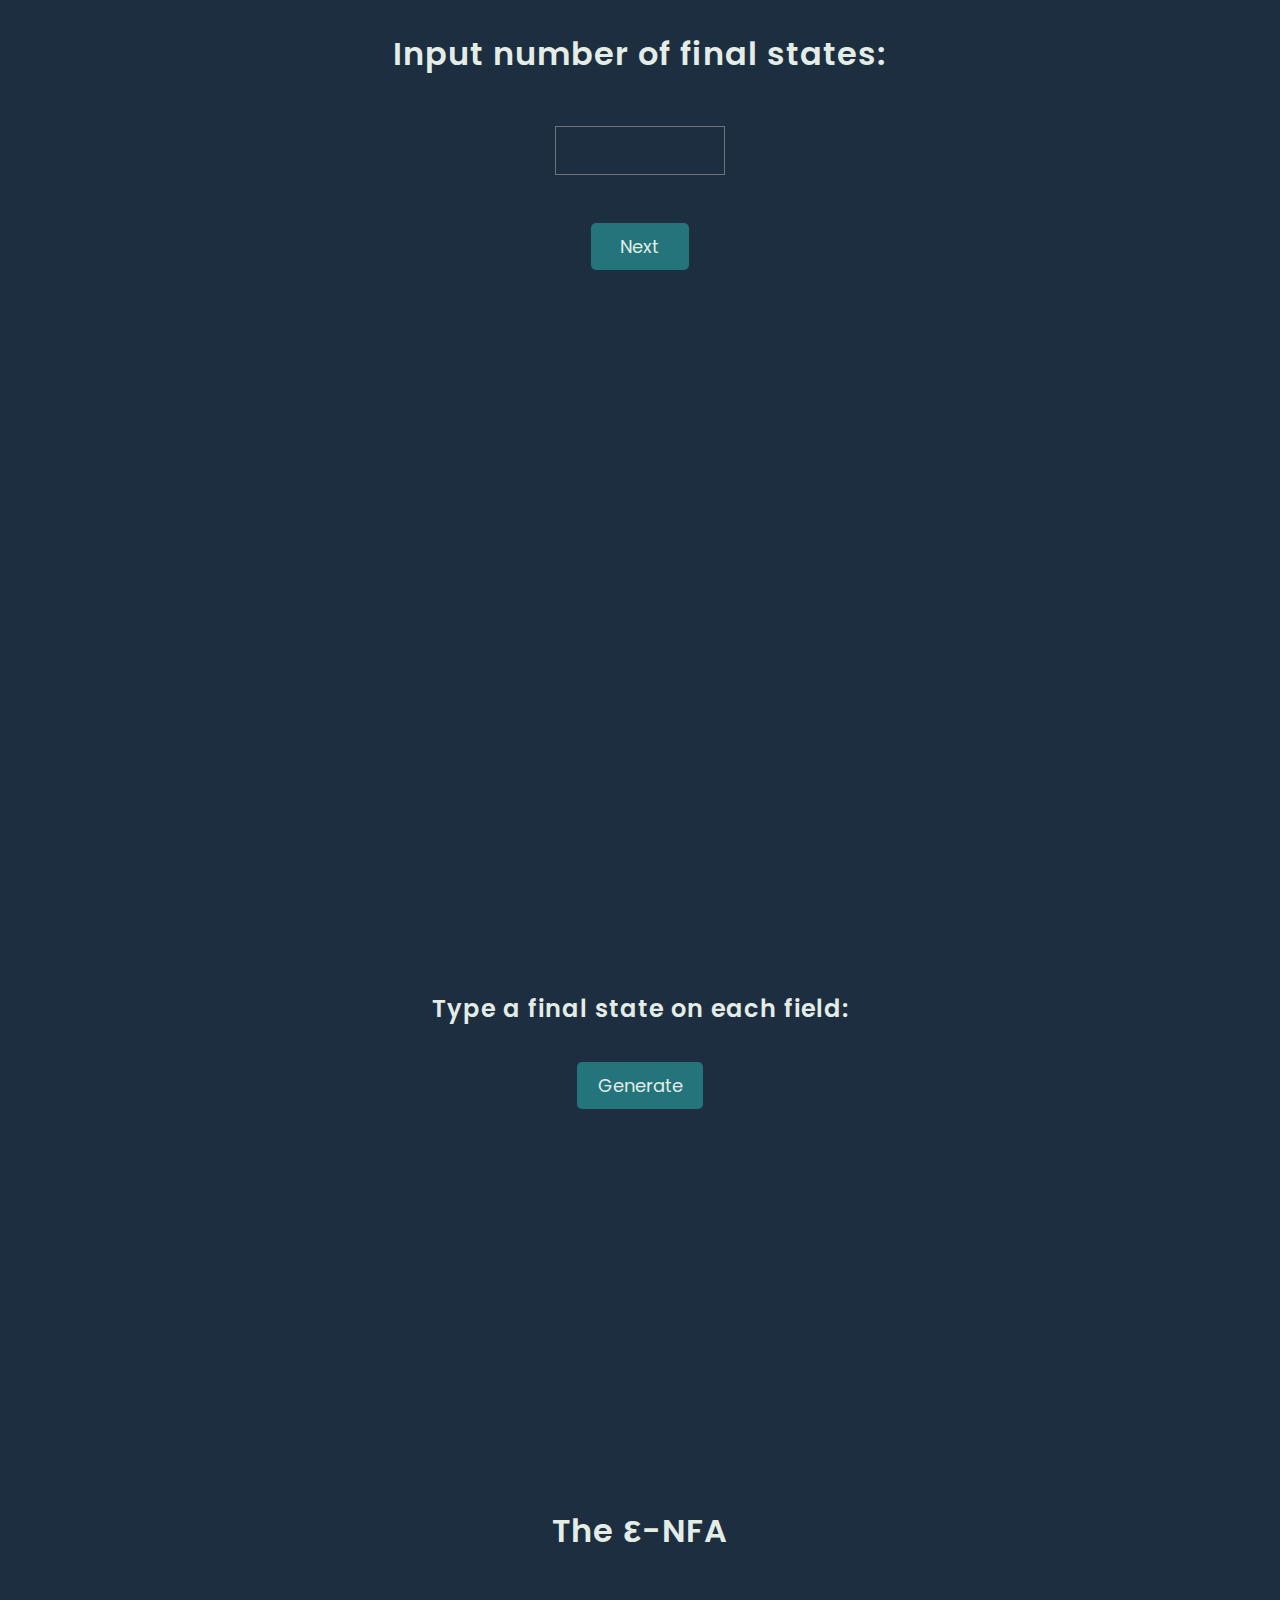
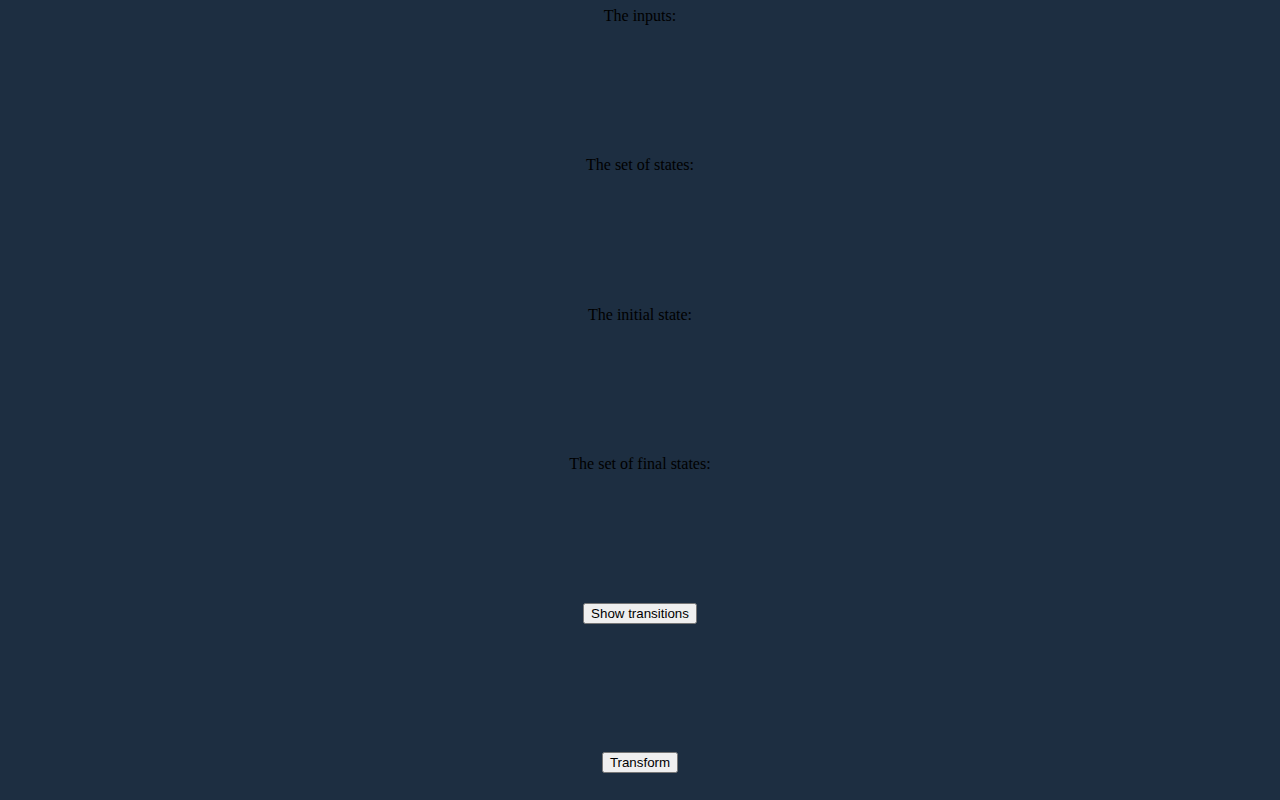
==== commit dc82ec87: "Fixed epsilon size and started modifying output.css" ====
--- a/src/index.html
+++ b/src/index.html
@@ -16,7 +16,7 @@
             <div class="container">
                 <h1 class="header">Final State Machine Simulator</h1>
                 <p class="paragraph">
-                    Create an &epsilon;-NFA following the steps
+                    Create an <big>&epsilon;</big>-NFA following the steps
                     and transform it into an NFA, the NFA will
                     then be transformed into a DFA and the DFA
                     will be minimized.
@@ -42,7 +42,7 @@
                 <div class="container">
                     <div class="input-alphabet-1">
                         <p class="label">
-                            Input the size of alphabet (includes &epsilon;):
+                            Input the size of alphabet (includes <big>&epsilon;</big>):
                         </p>
                         <input type="text" class="inputs-number" />
                         <button type="button" class="progress-button">Next</button>
@@ -107,8 +107,10 @@
         </section>
 
         <!-- Output section -->
-        <!-- <section id="output" class="section">
+        <section id="output" class="section">
             <div class="results">
+
+                <h1 class="header">The <big>&epsilon;</big>-NFA</h1>
 
                 <p class="paragraph">
                     The inputs:
@@ -134,9 +136,9 @@
 
                 <div class="transitions"></div>
 
-                <button class="reset">Reset</button>
+                <button class="transform-minimize-reset">Transform</button>
             </div>
-        </section> -->
+        </section>
 
         <script src="https://ajax.googleapis.com/ajax/libs/jquery/3.4.1/jquery.min.js"></script>
         <script type="module" src="./js/index.js"></script>
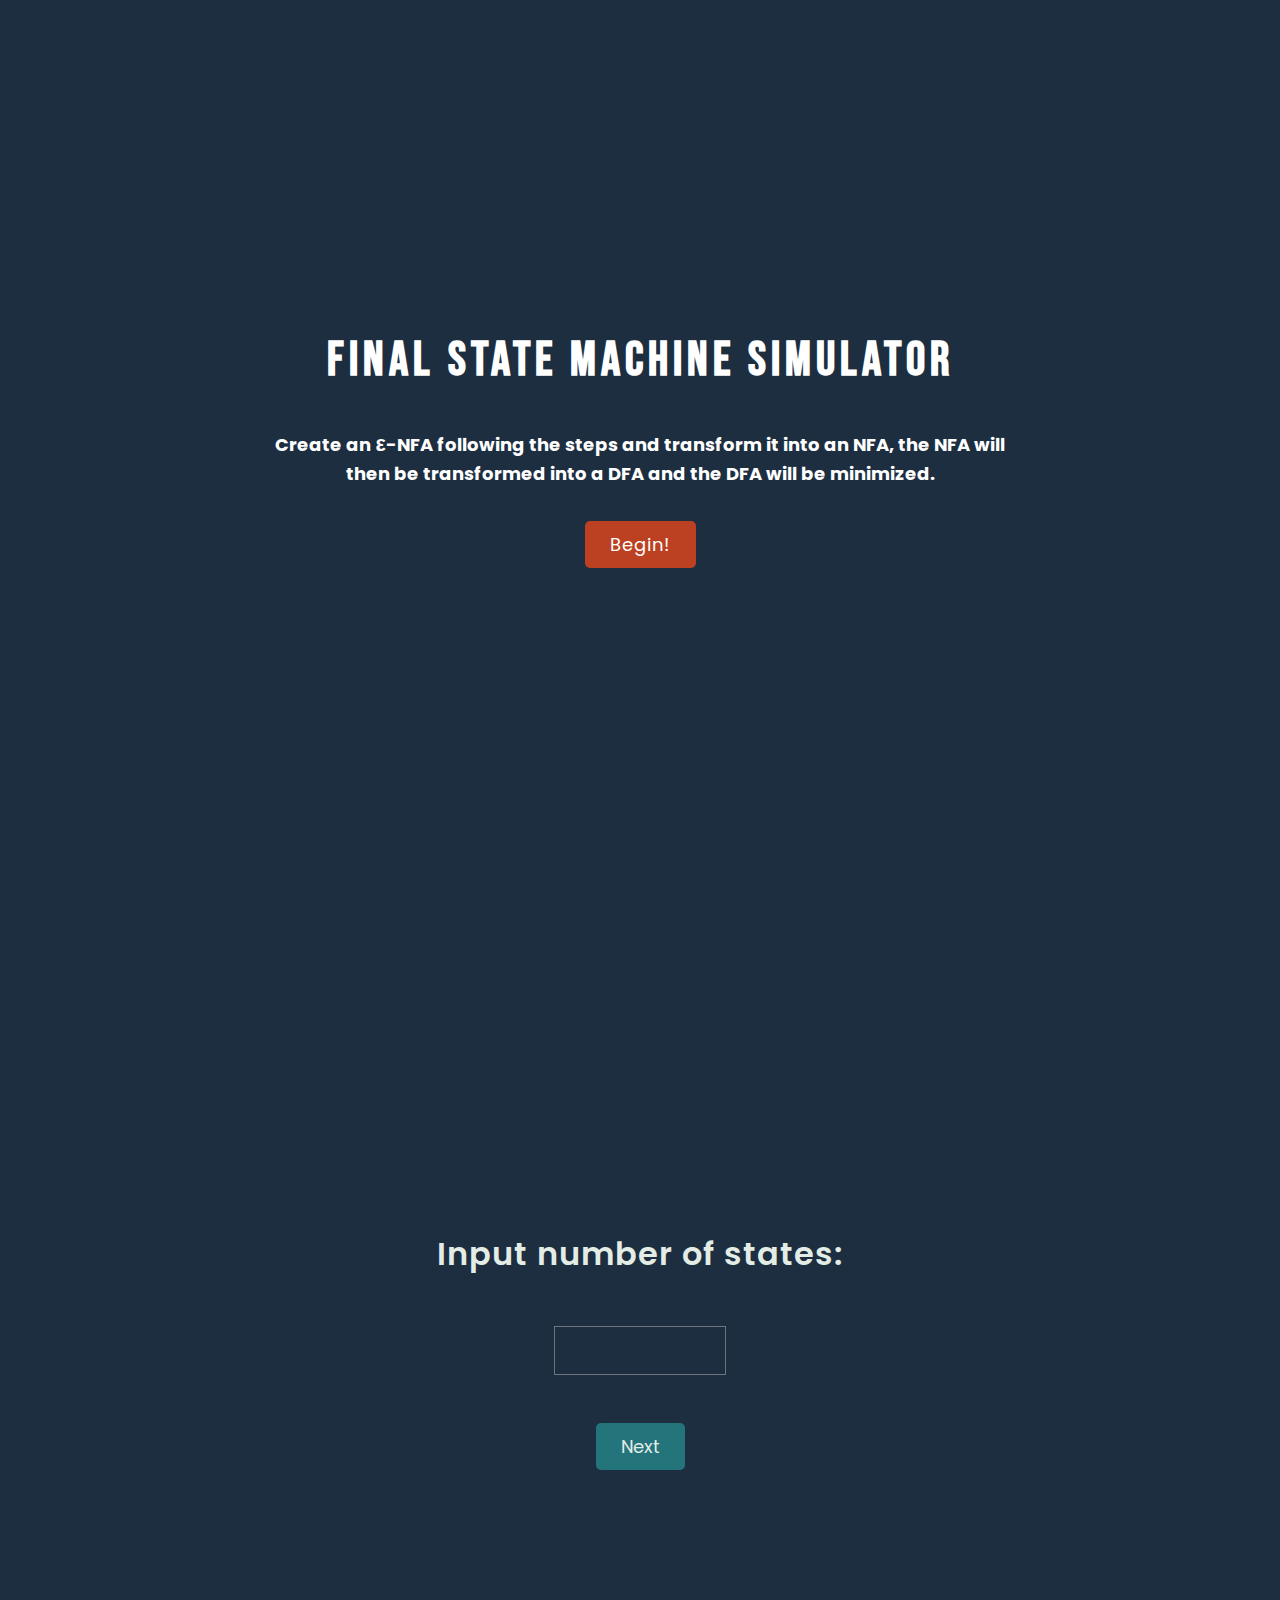
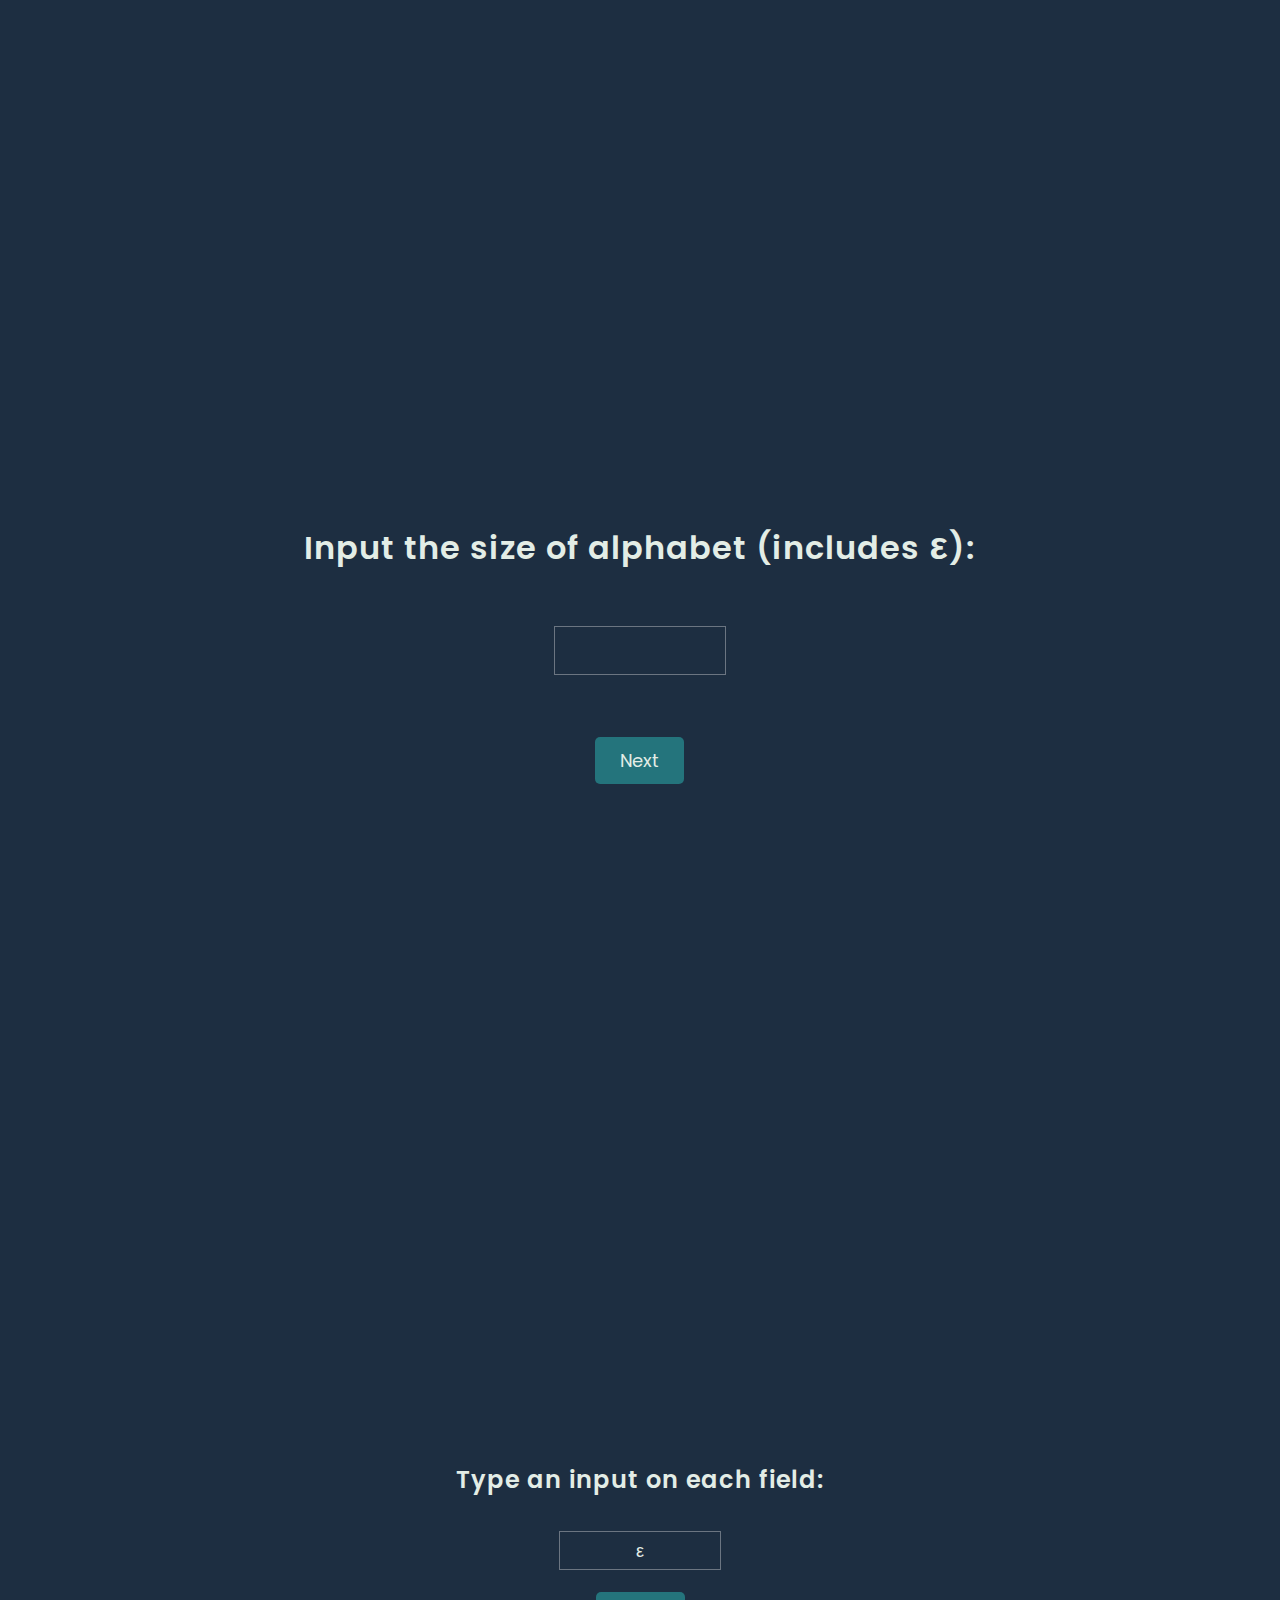
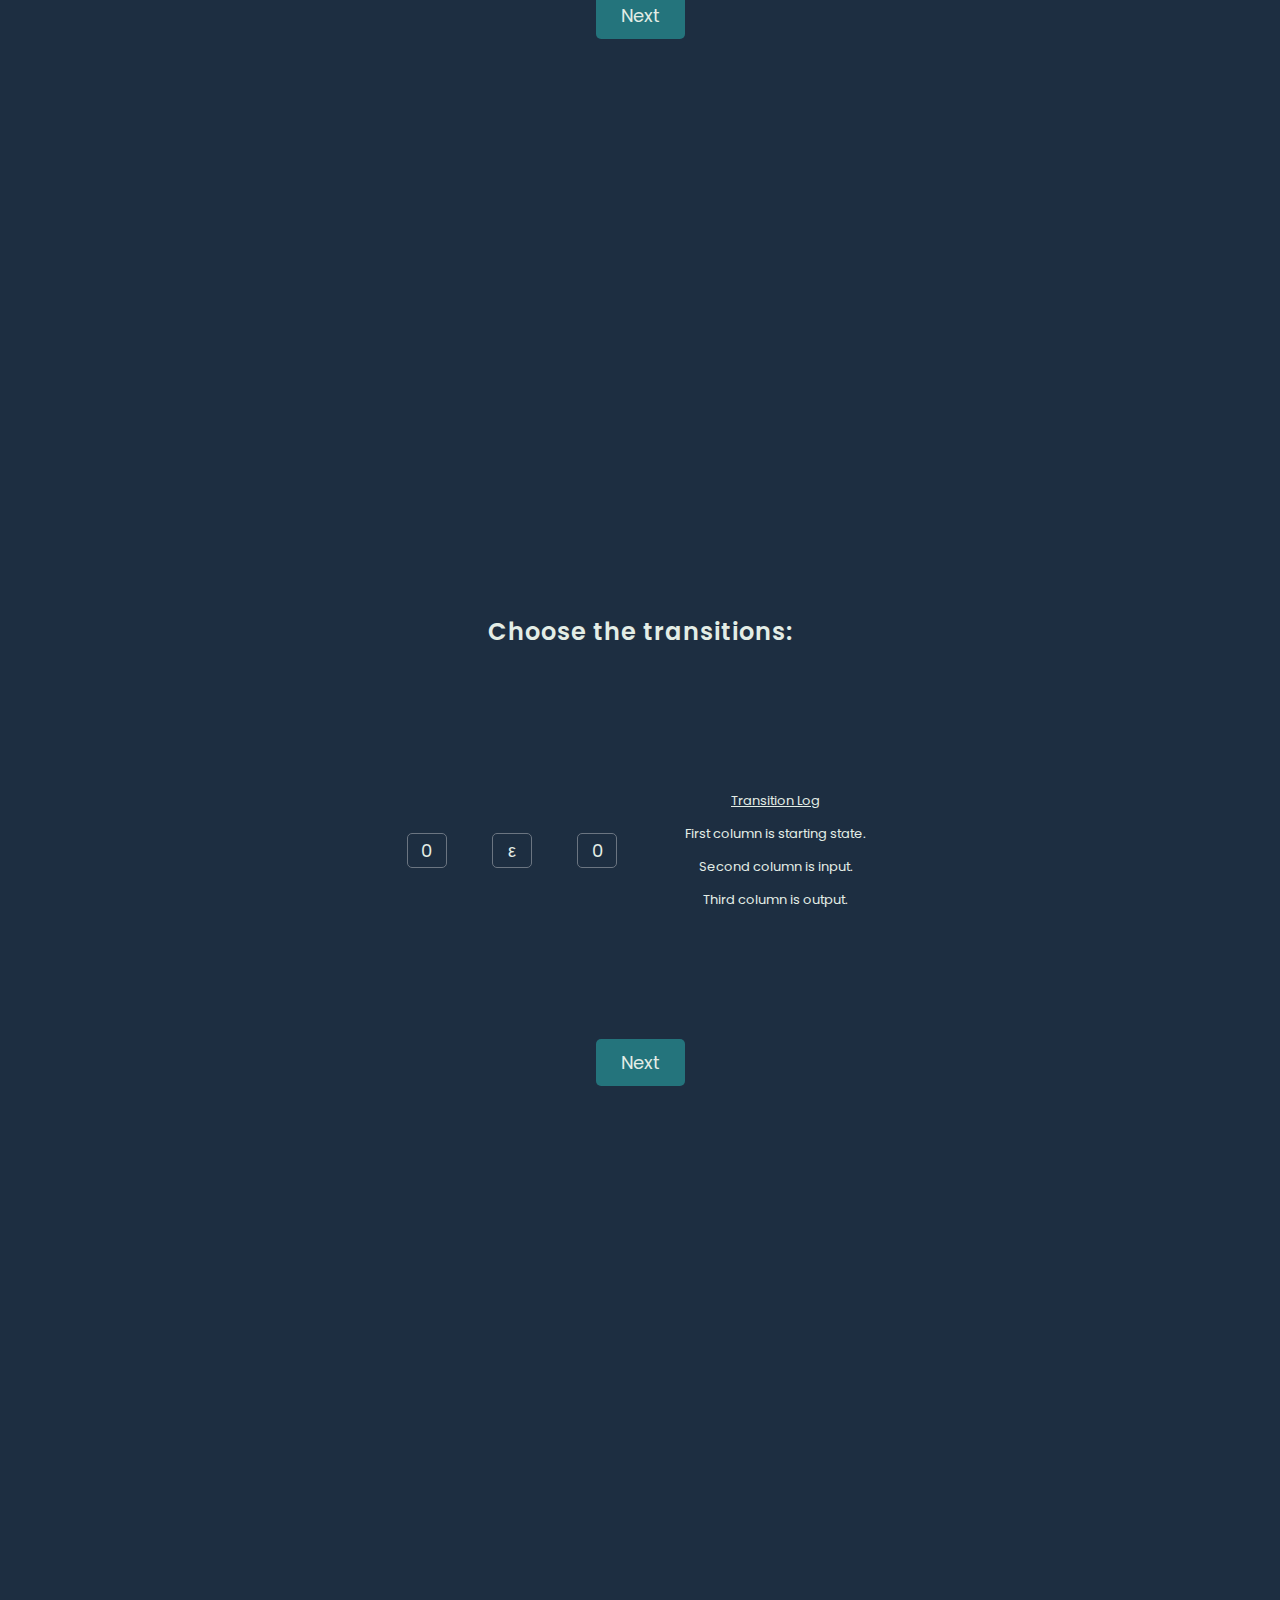
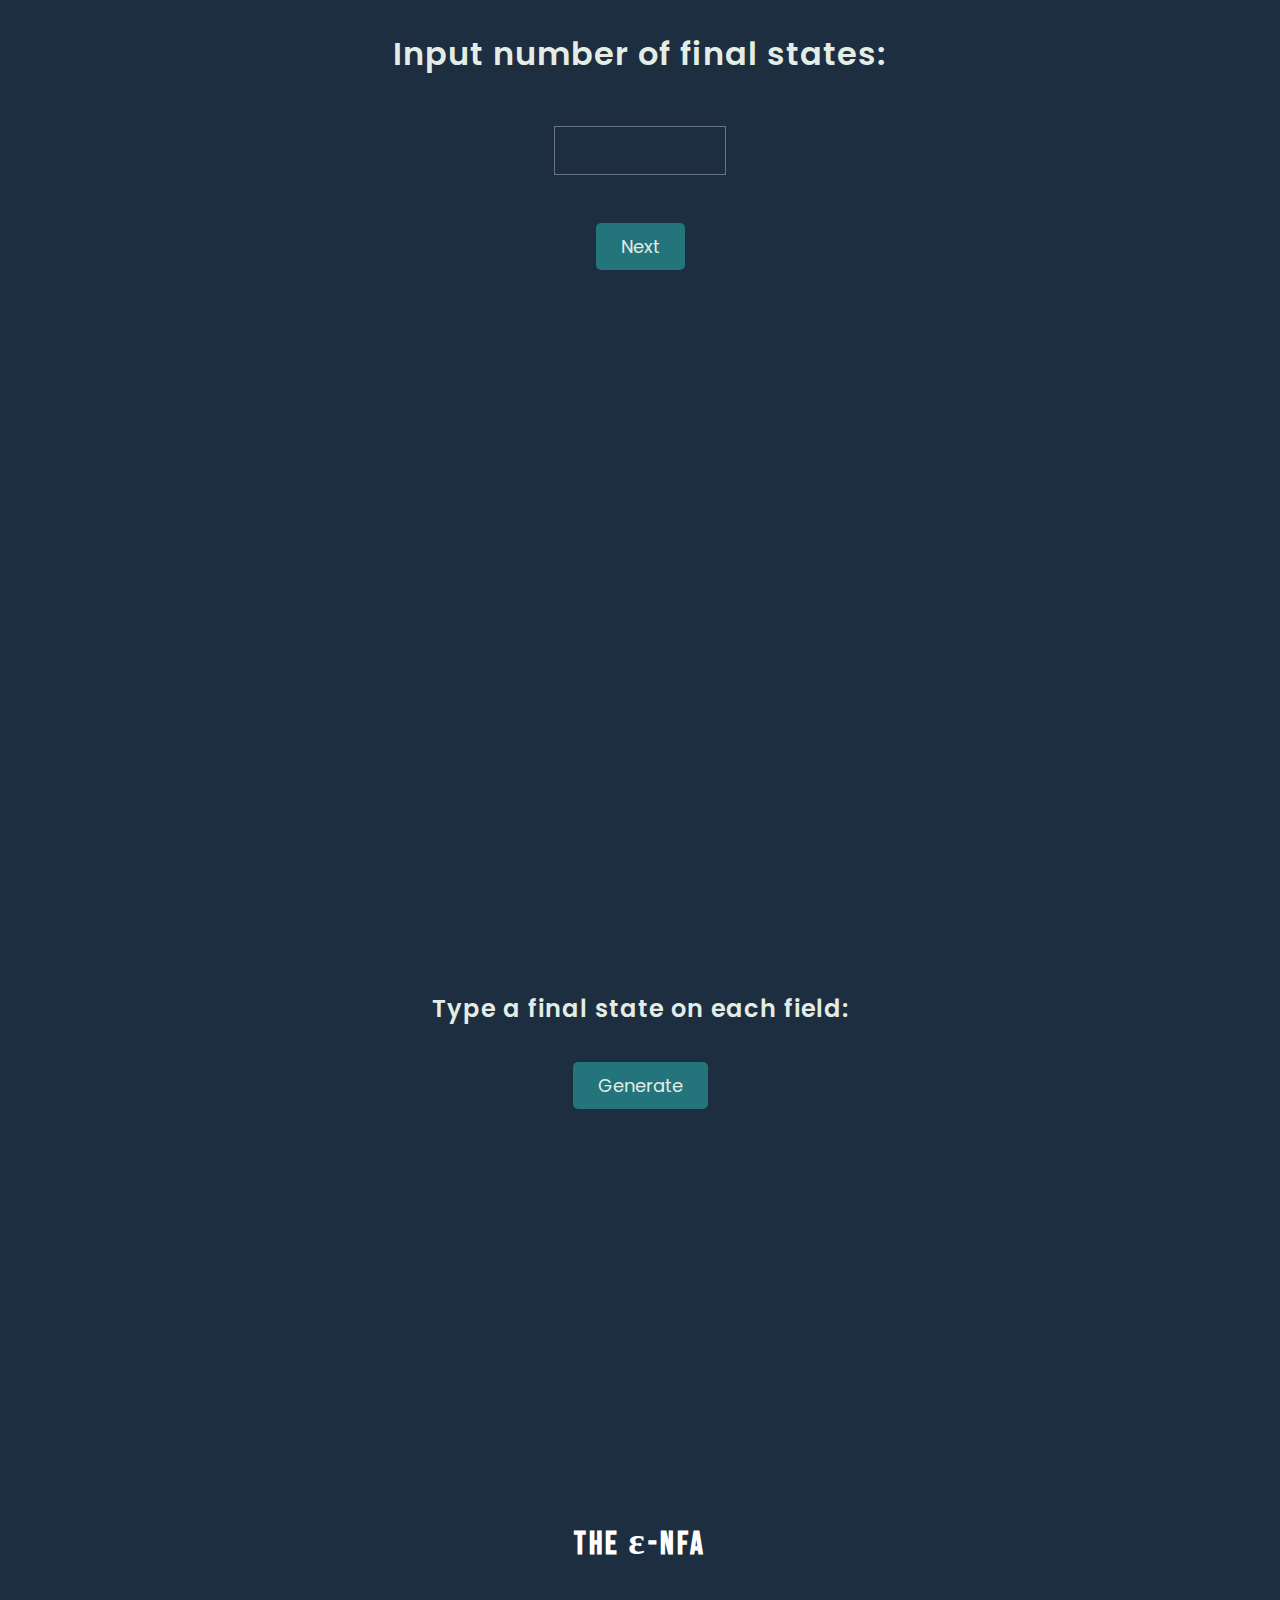
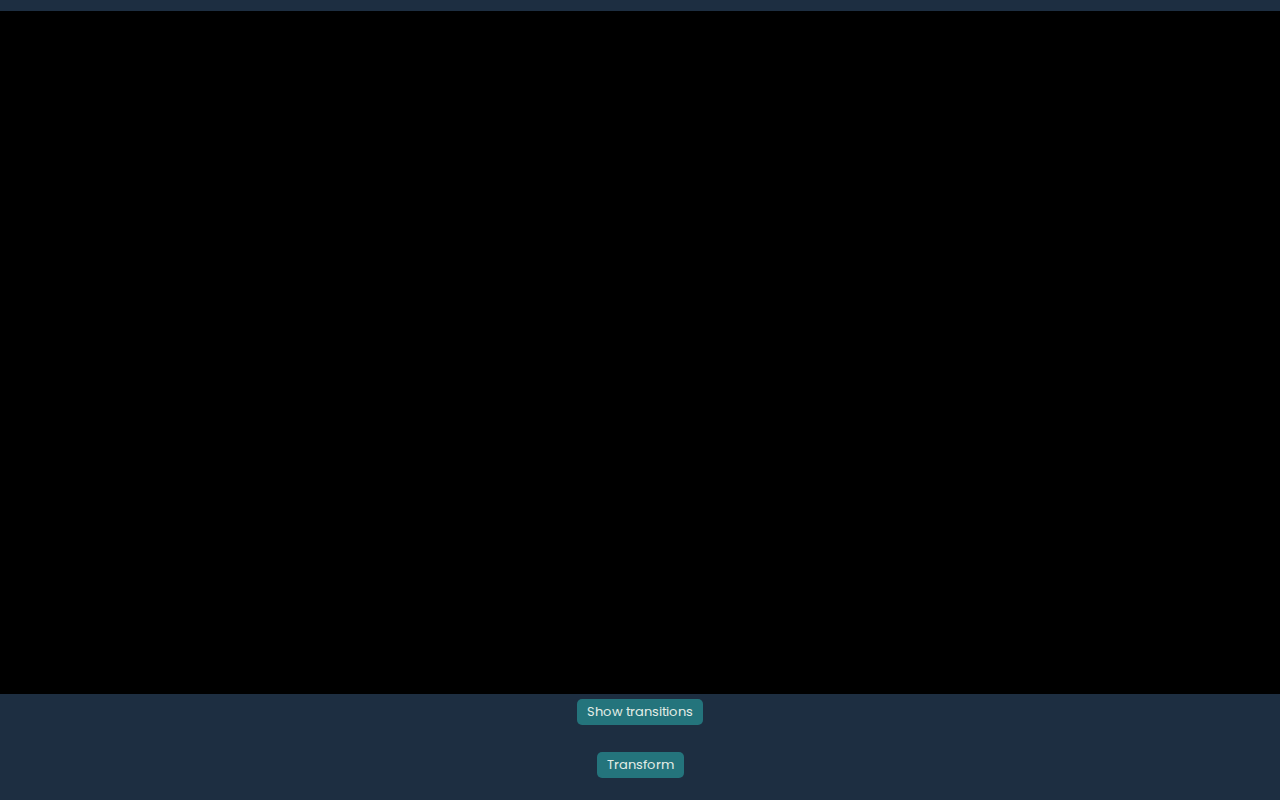
==== commit 49cffb63: "Modified all js classes to fix bugs, minimizeDfa needs more work, small modifications to the css com" ====
--- a/src/index.html
+++ b/src/index.html
@@ -115,28 +115,29 @@
                 <p class="paragraph">
                     The inputs:
                 </p>
-                <div class="inputs"></div>
+                <div class="field inputs"></div>
                 
                 <p class="paragraph">
                     The set of states:
                 </p>
-                <div class="states"></div>
+                <div class="field states"></div>
 
                 <p class="paragraph">
                     The initial state:
                 </p>
-                <div class="initial-state"></div>
+                <div class="field initial-state"></div>
 
                 <p class="paragraph">
                     The set of final states:
                 </p>
-                <div class="final-states"></div>
+                <div class="field final-states"></div>
 
-                <button class="display-transitions">Show transitions</button>
+                <div class="transitions">
+                    <div class="slider">&nbsp;</div>
+                </div>
+                <button class="action display-transitions">Show transitions</button>
 
-                <div class="transitions"></div>
-
-                <button class="transform-minimize-reset">Transform</button>
+                <button class="action transform-minimize-reset">Transform</button>
             </div>
         </section>
 
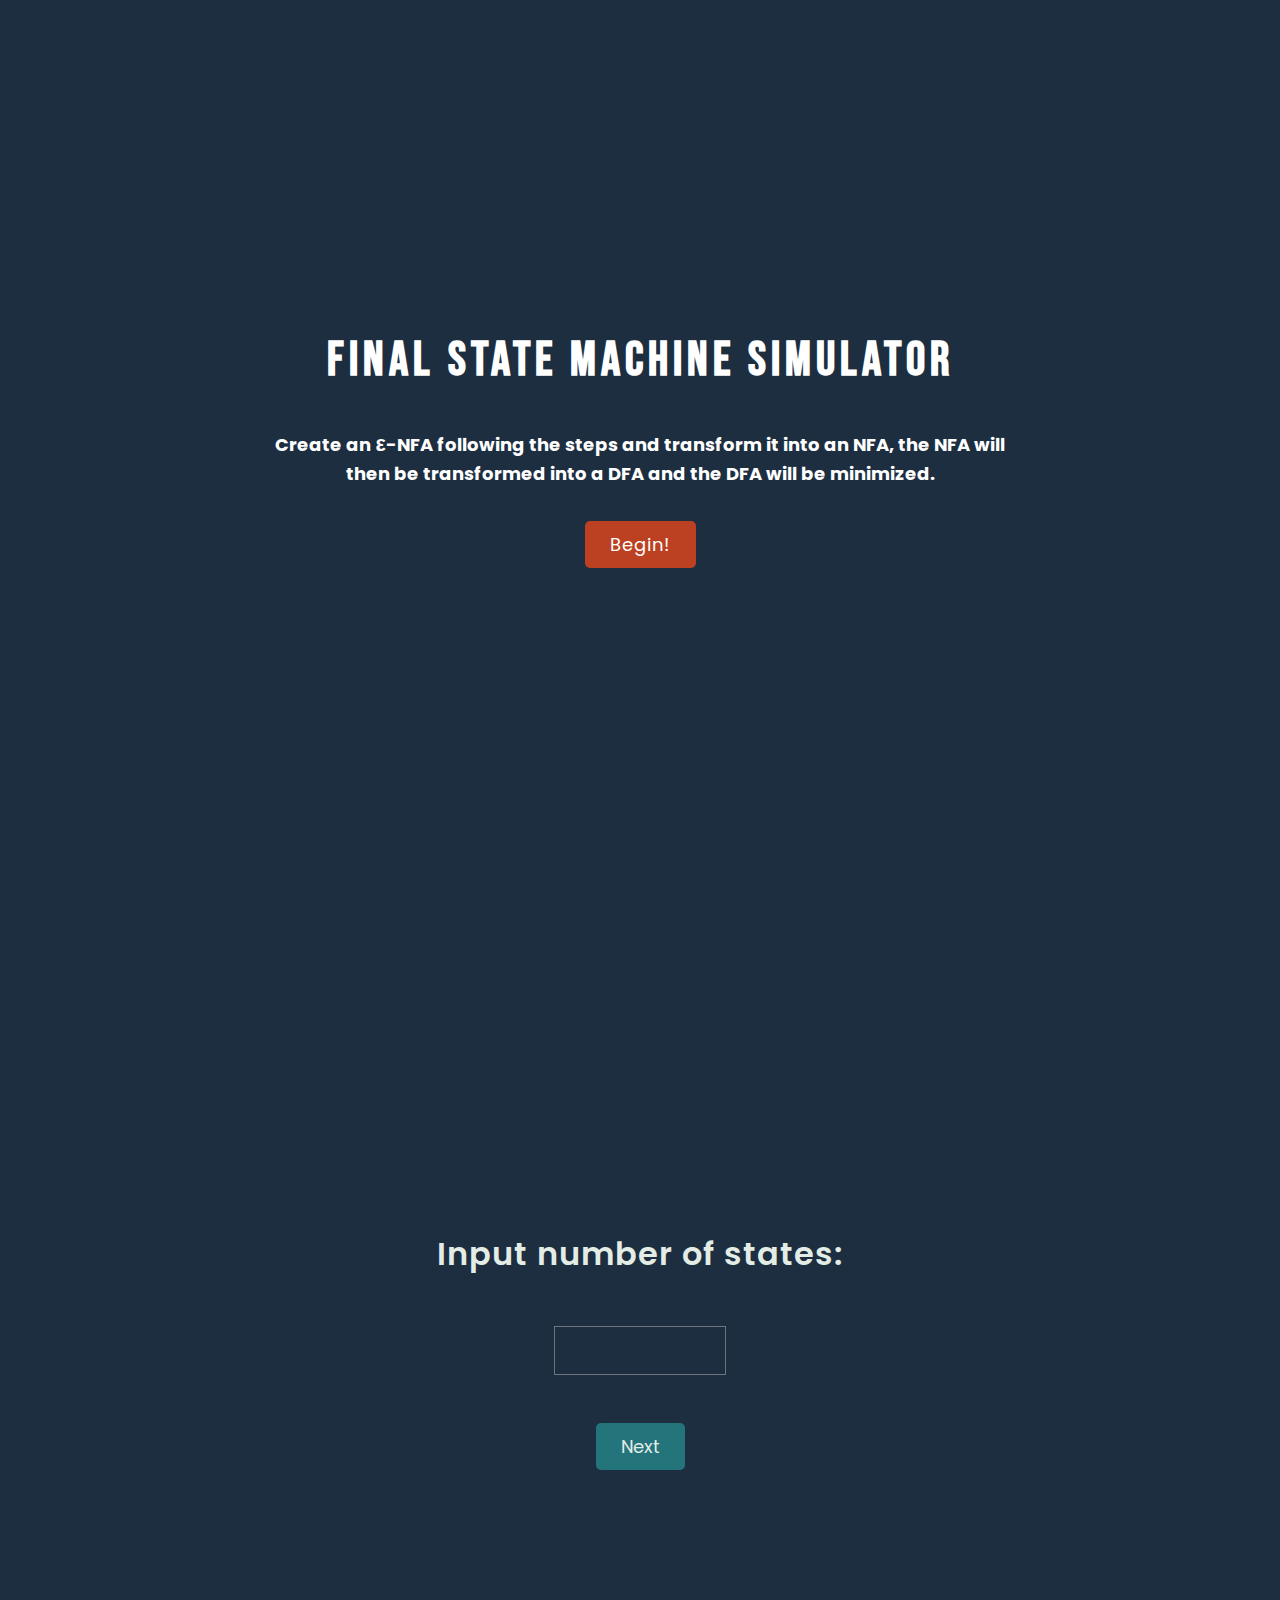
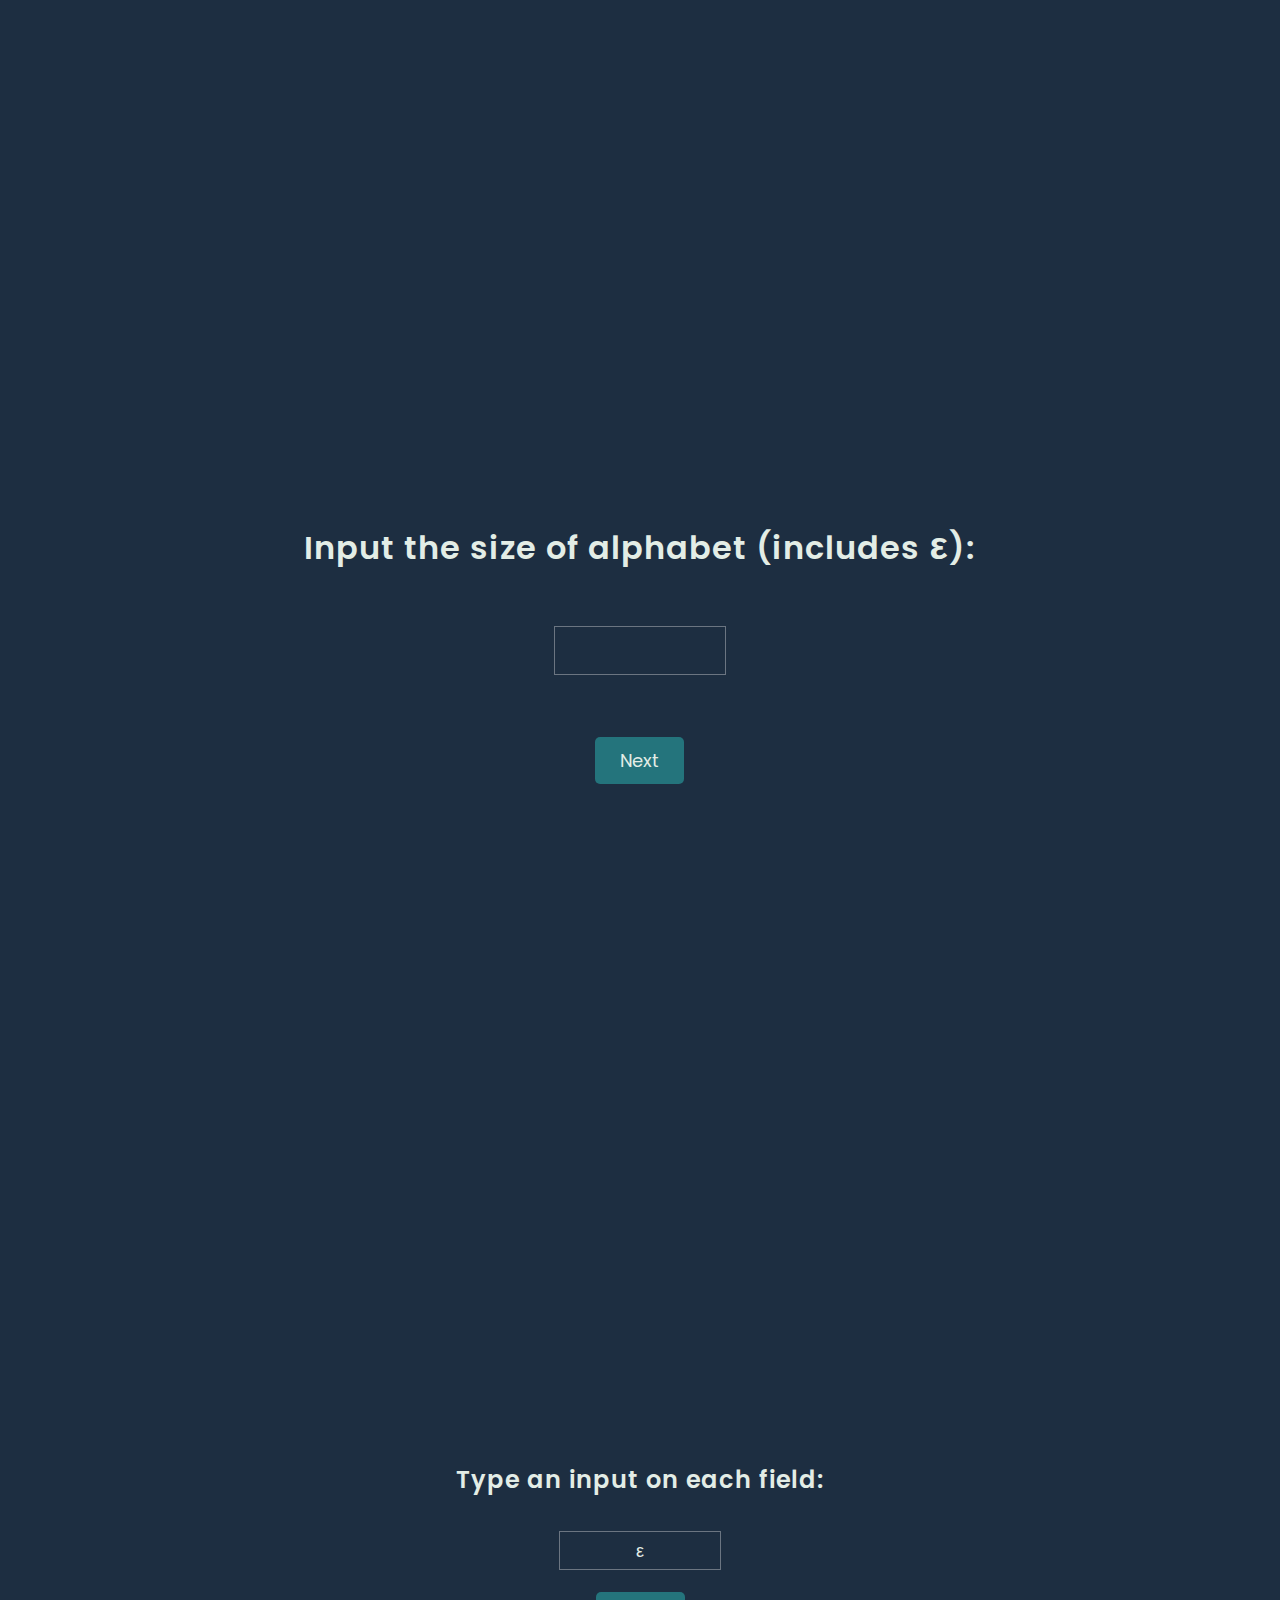
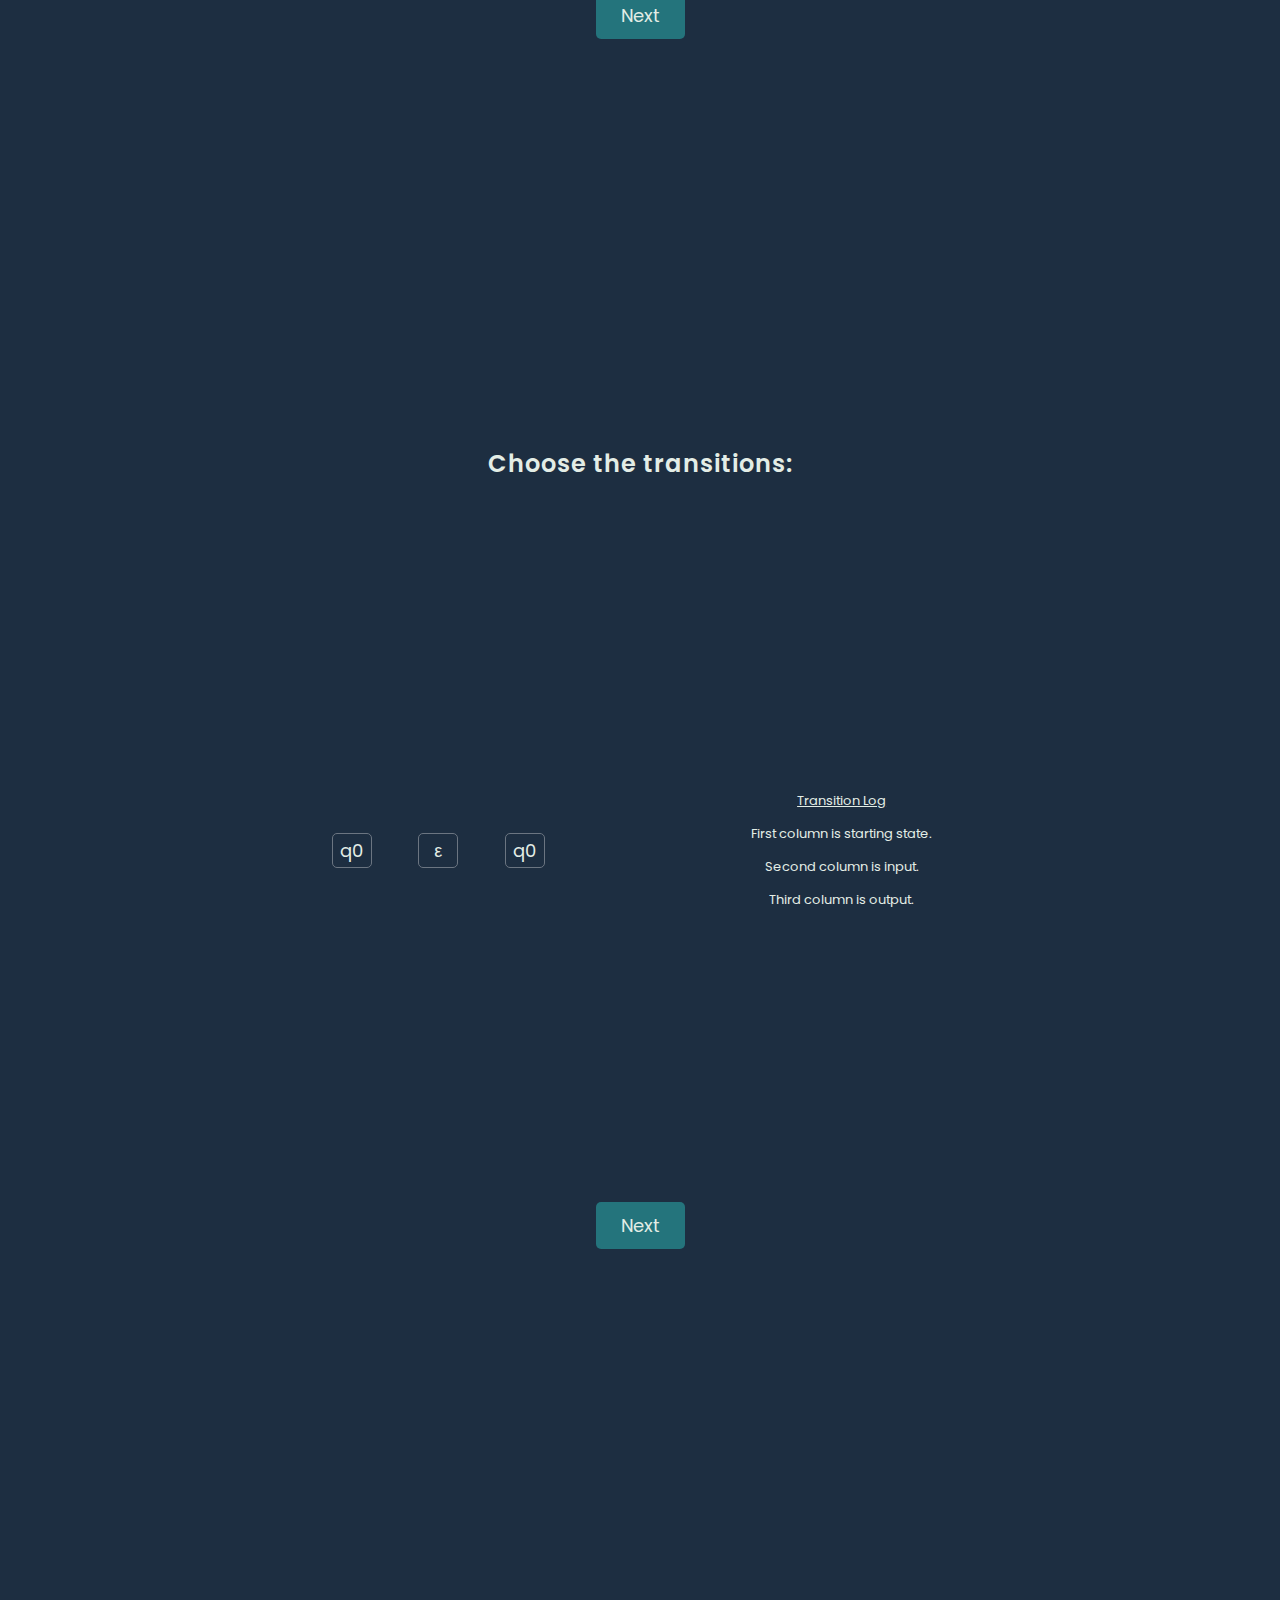
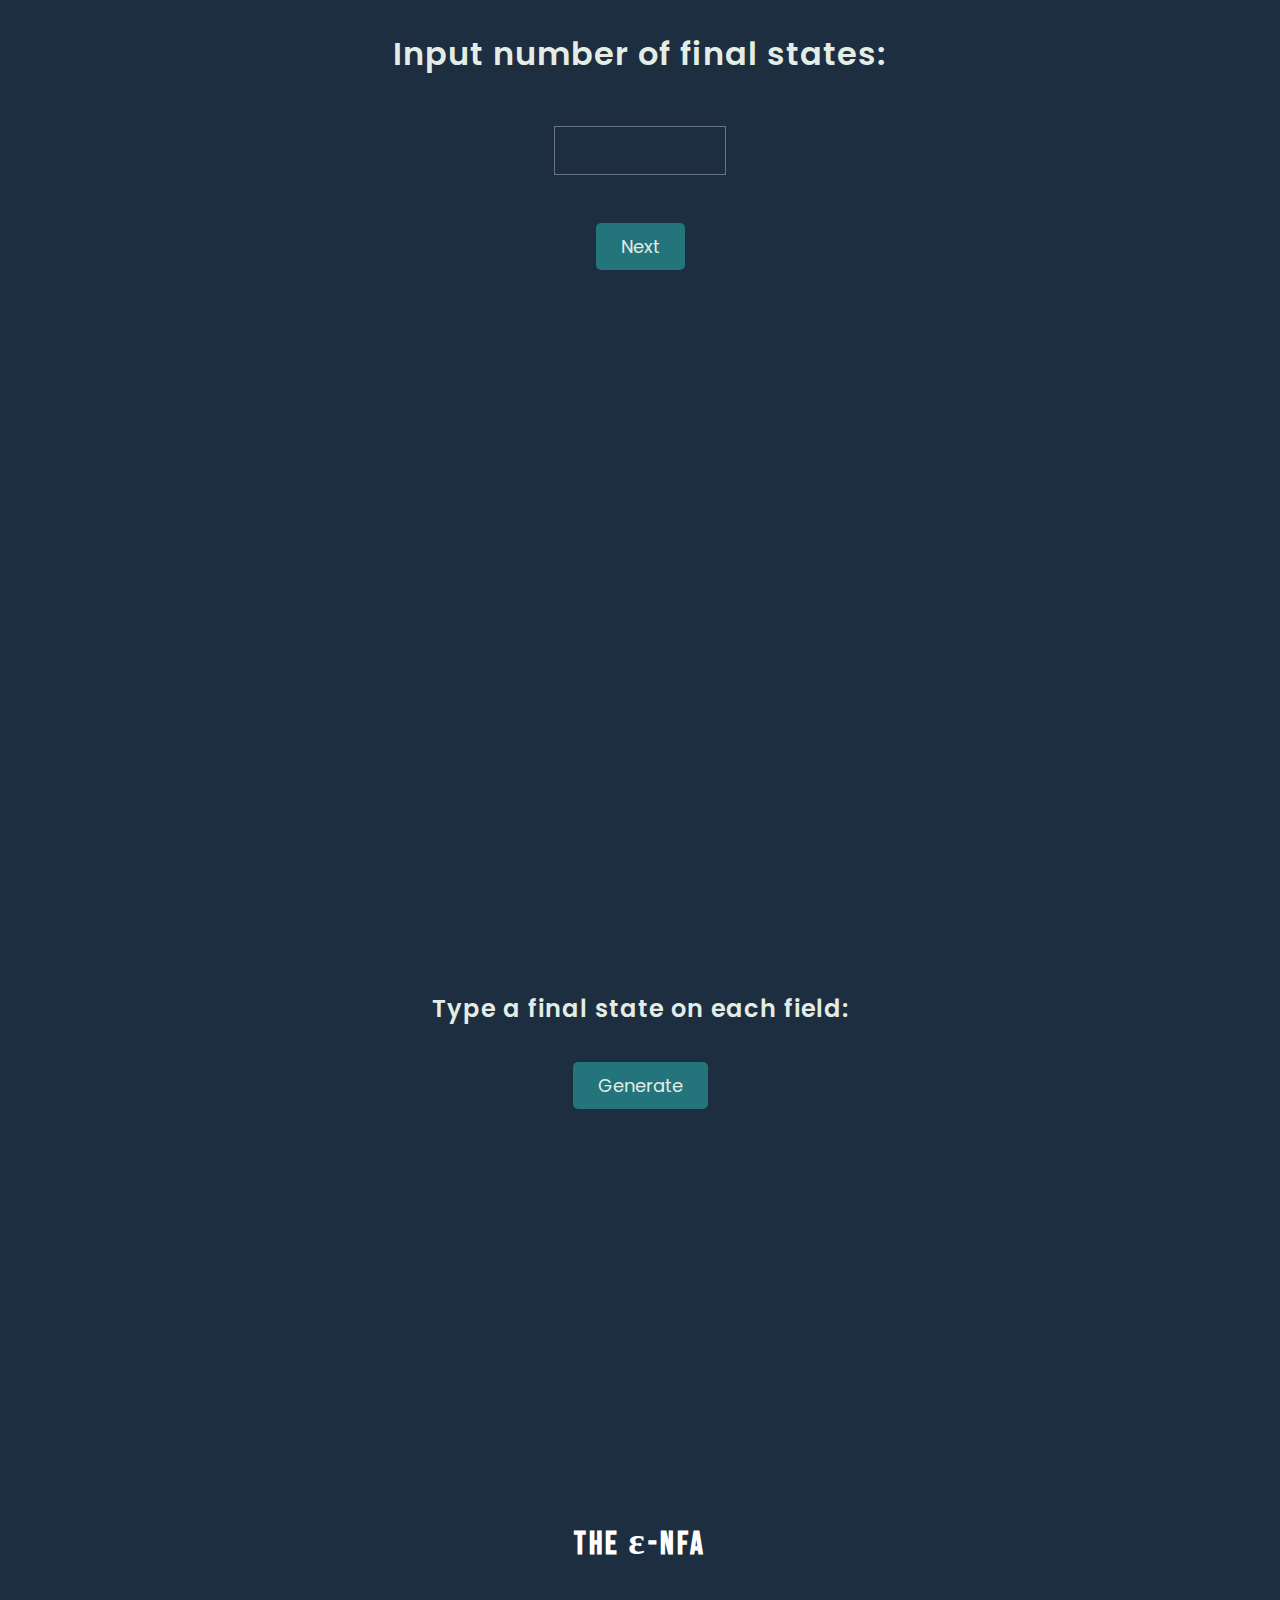
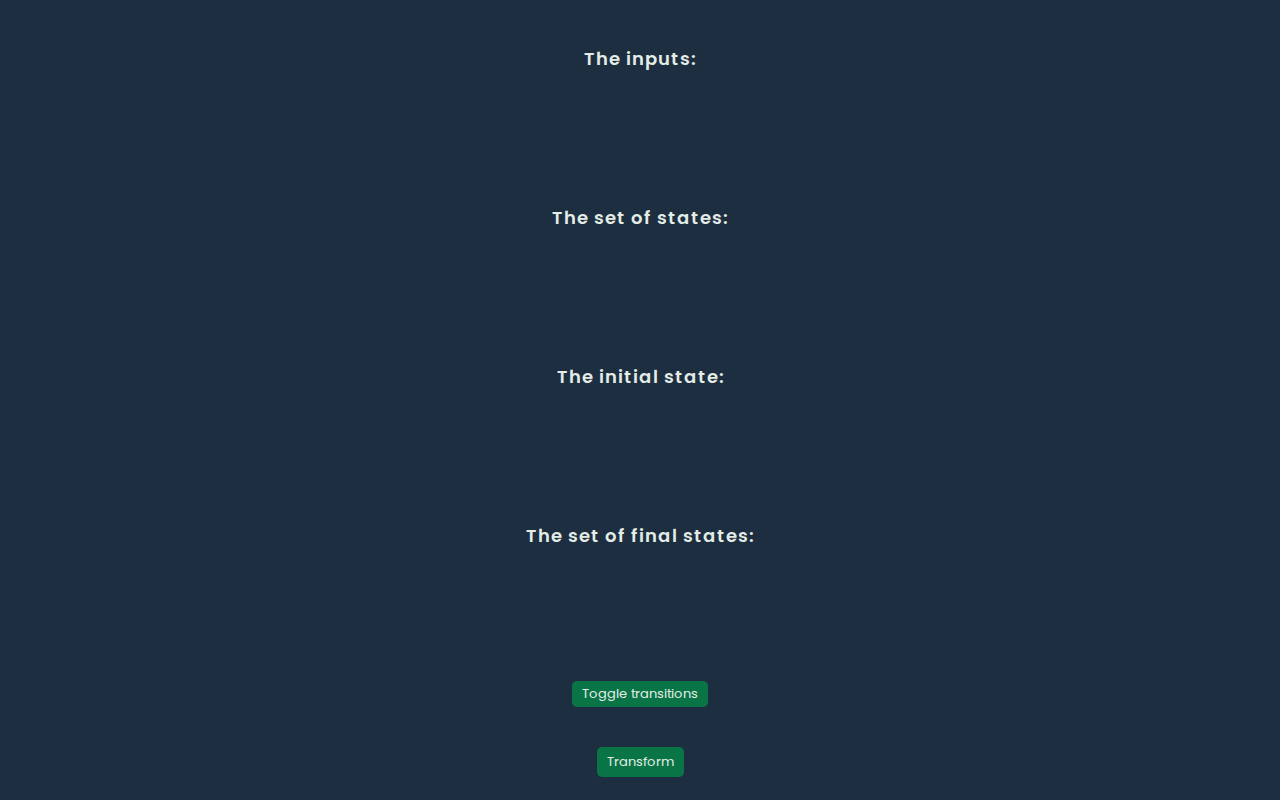
==== commit e8af185c: "modified output component styles and js interaction as well as small editing on input component and " ====
--- a/src/index.html
+++ b/src/index.html
@@ -66,13 +66,13 @@
                         </p>
                         <div class="transition-container">
                             <div class="states">
-                                <button type="button">0</button>
+                                <button type="button">q0</button>
                             </div>
                             <div class="inputs">
                                 <button type="button">&epsilon;</button>
                             </div>
                             <div class="outputs">
-                                <button type="button">0</button>
+                                <button type="button">q0</button>
                             </div>
                         </div>
                         <div class="show-chosen">
@@ -133,9 +133,9 @@
                 <div class="field final-states"></div>
 
                 <div class="transitions">
-                    <div class="slider">&nbsp;</div>
+                    <div class="slider"></div>
                 </div>
-                <button class="action display-transitions">Show transitions</button>
+                <button class="action toggle-transitions">Toggle transitions</button>
 
                 <button class="action transform-minimize-reset">Transform</button>
             </div>
